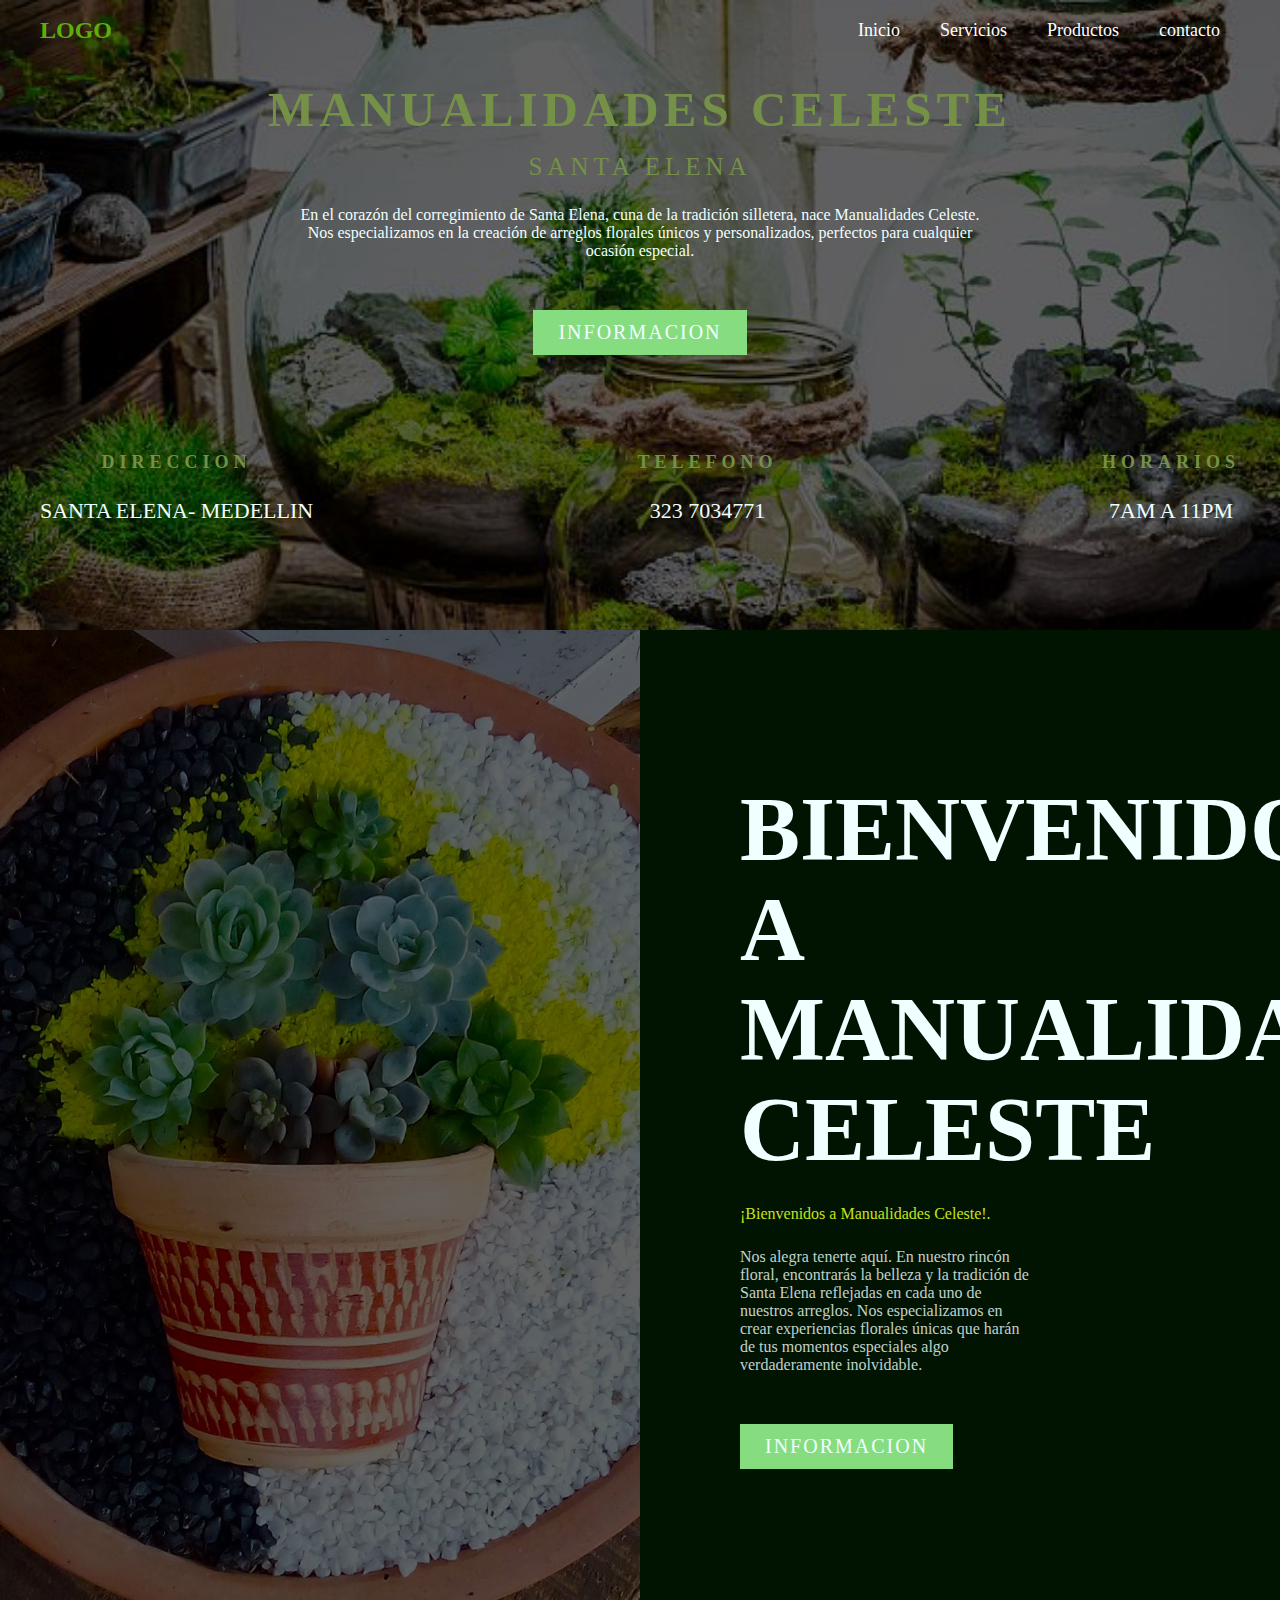
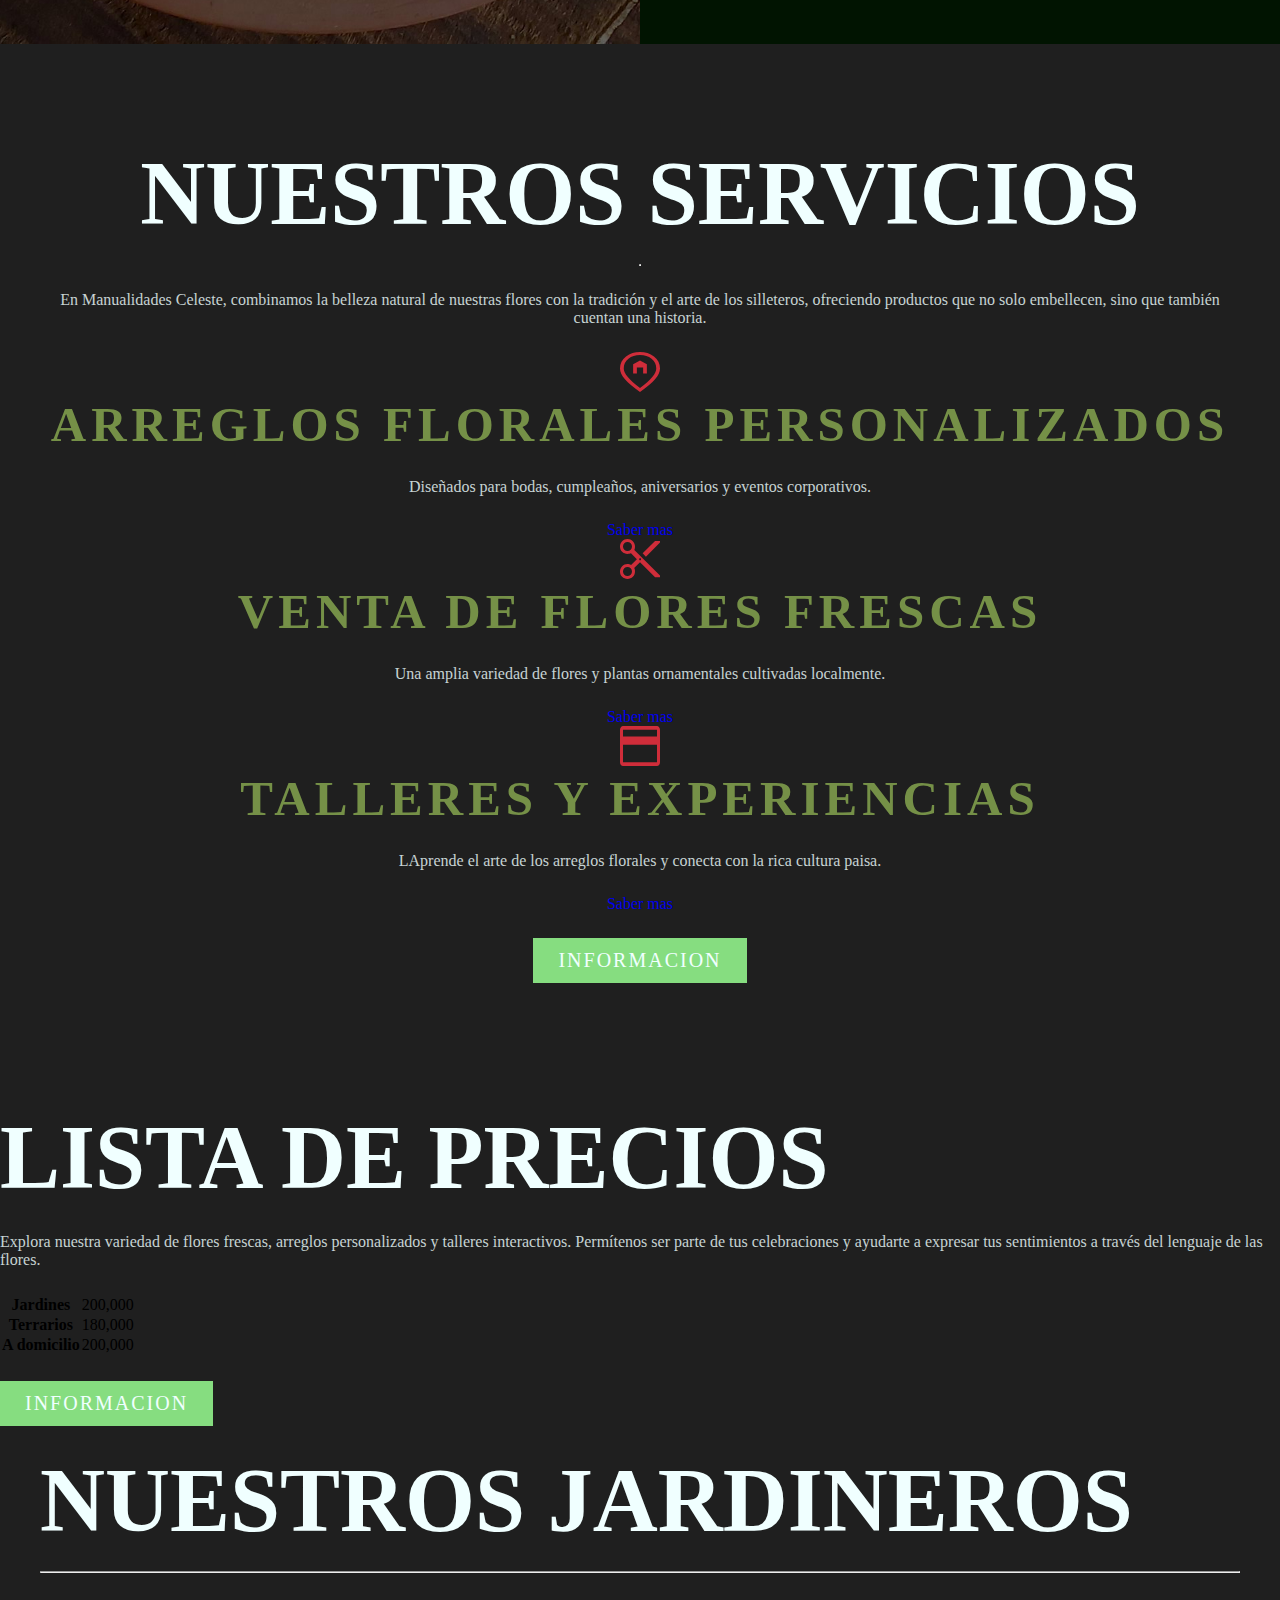
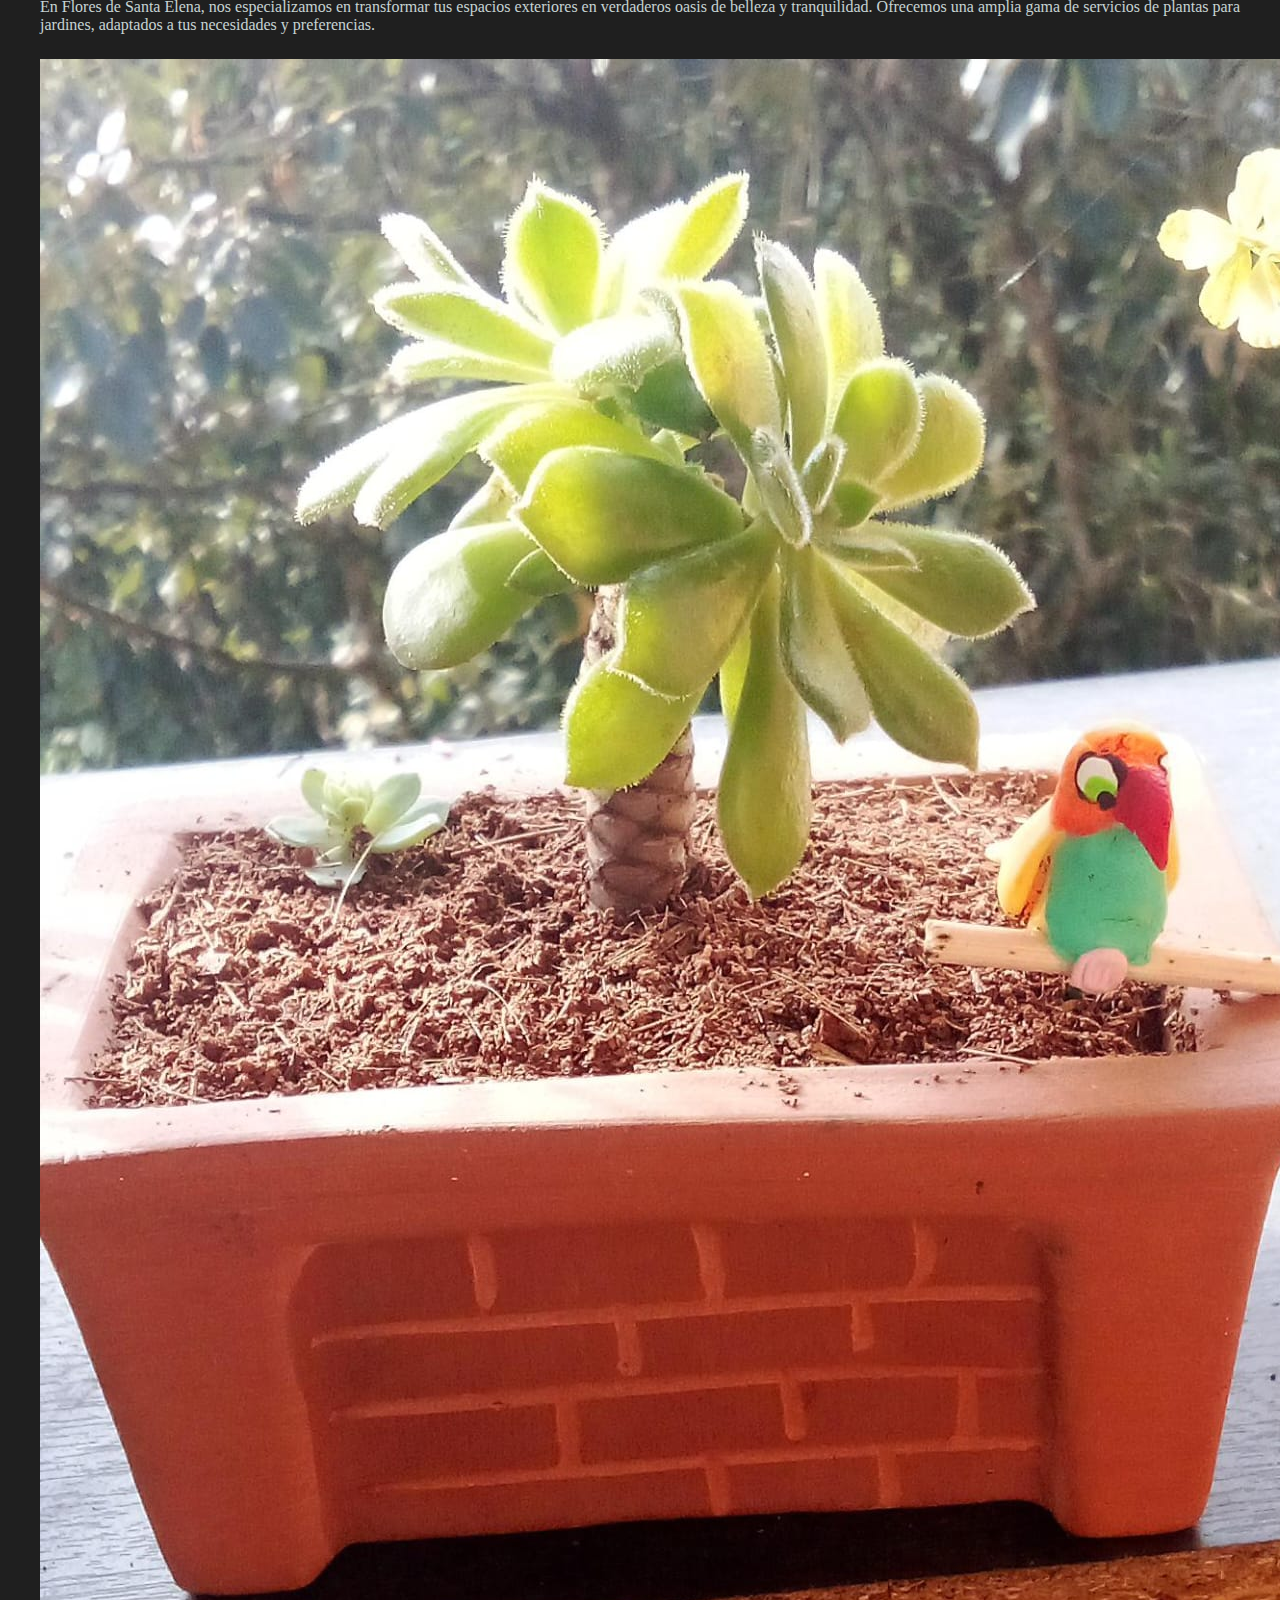
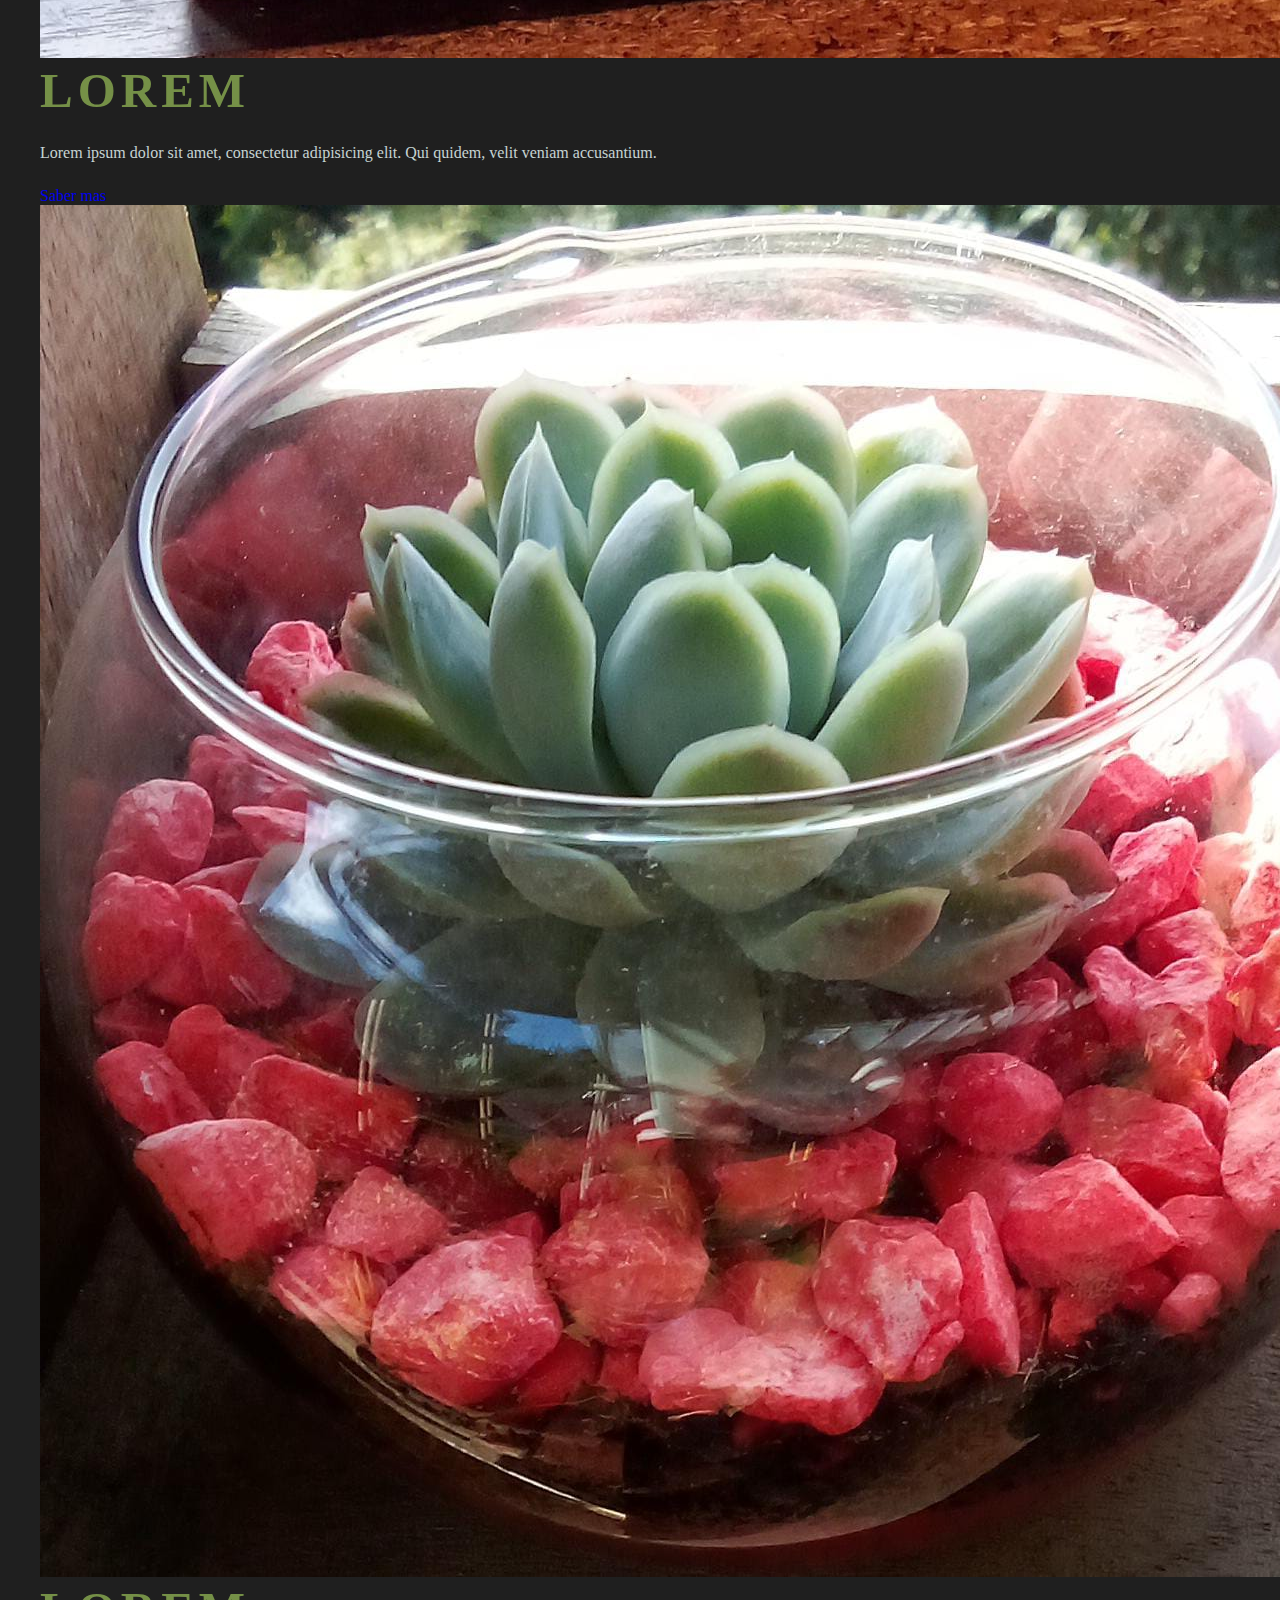
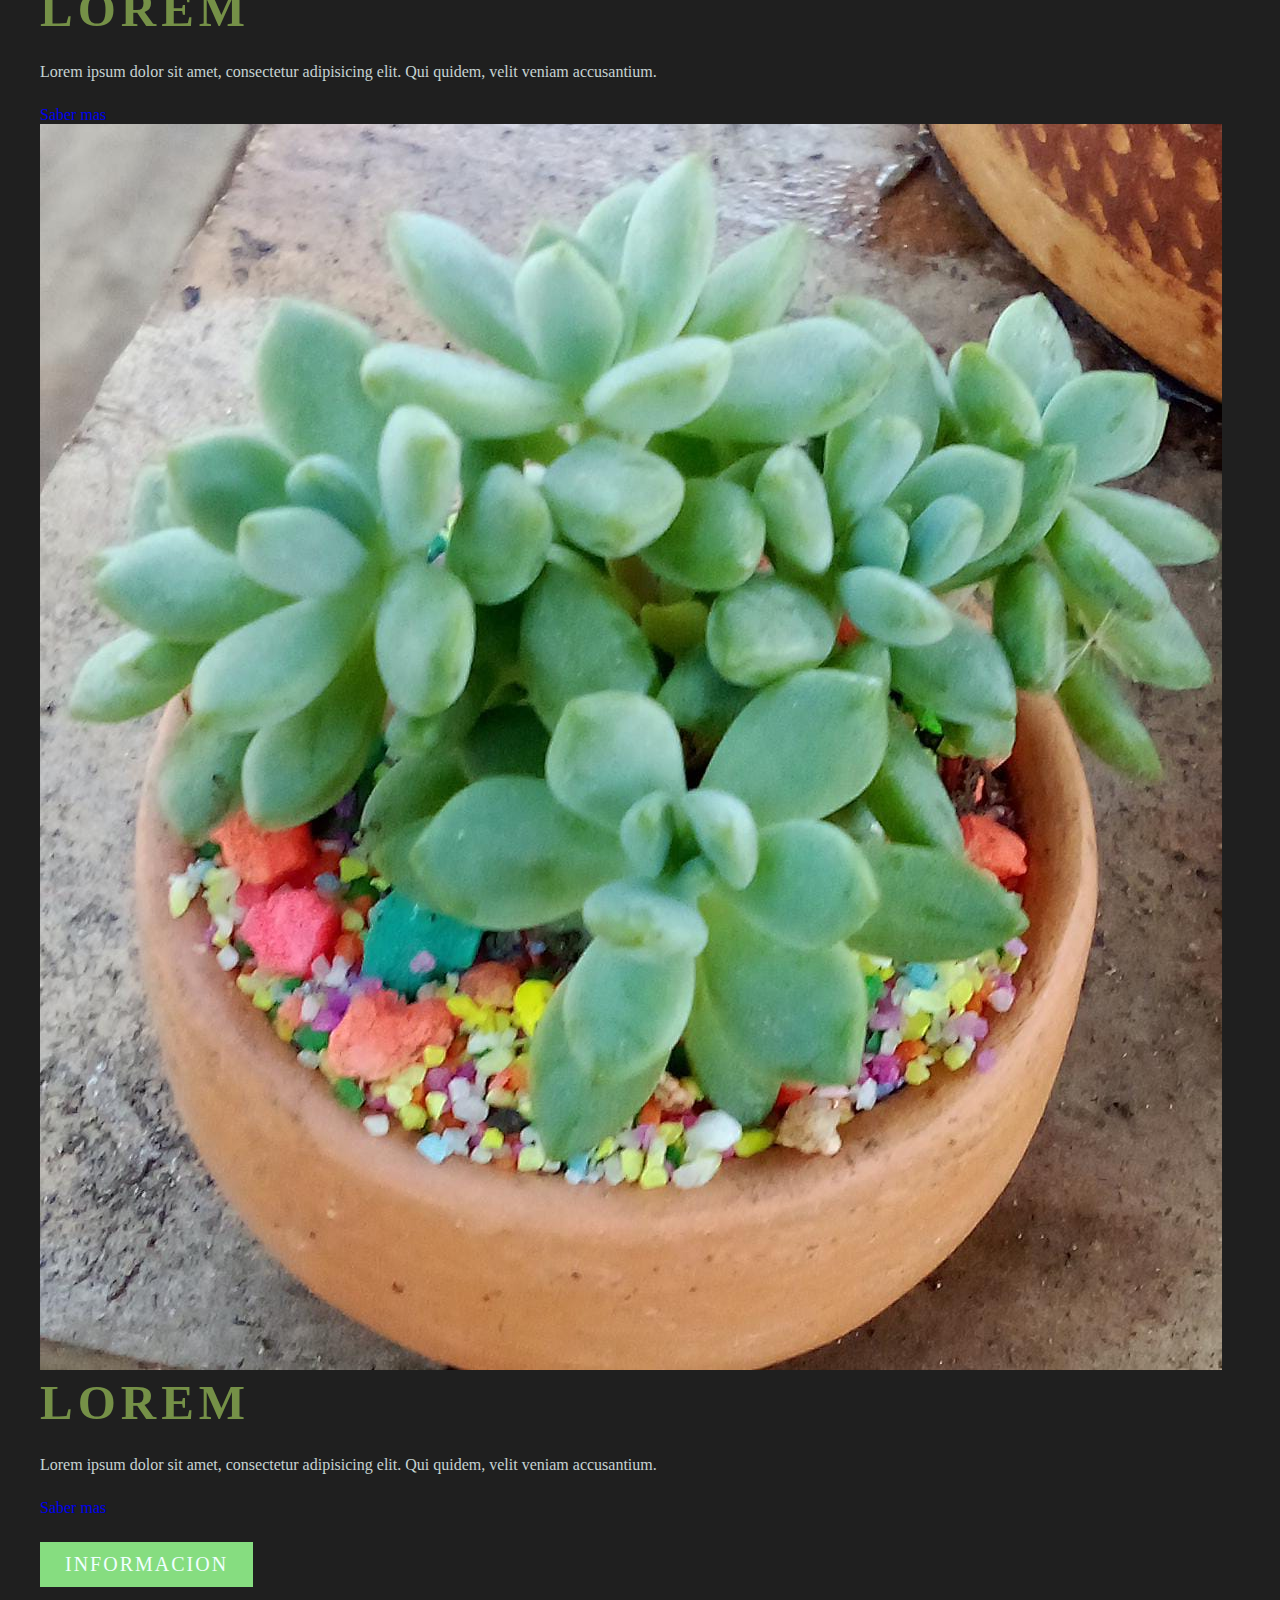
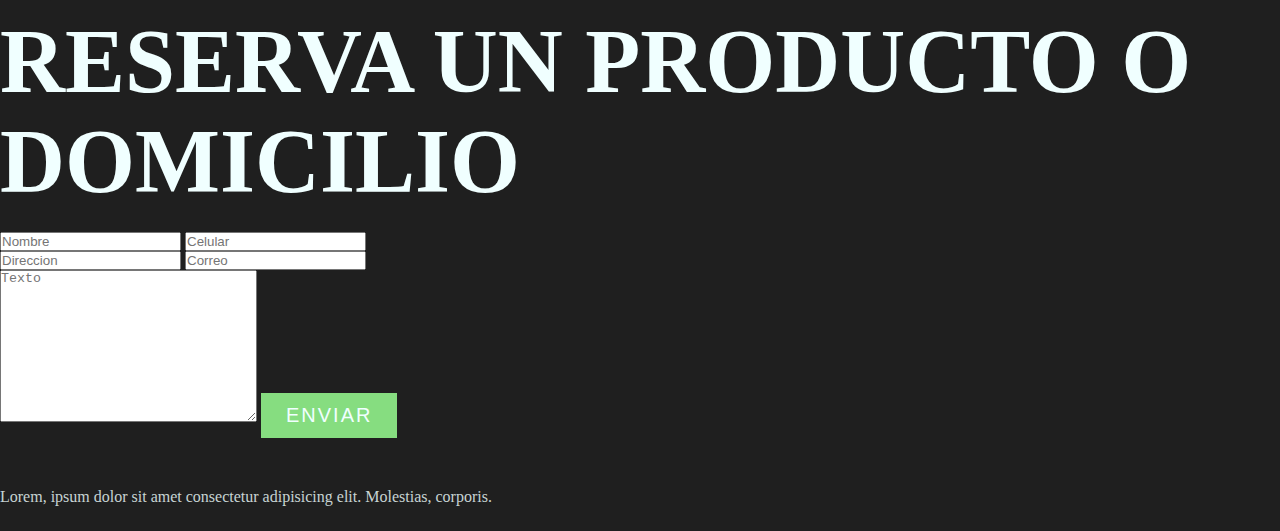
==== index.html @ 234fce6d "first commit" ====
<!DOCTYPE html>
<html lang="es">
<head>
    <meta charset="UTF-8">
    <meta name="viewport" content="width=device-width, initial-scale=1.0">
    <title>Manualidades Celeste</title>
    <link rel="stylesheet" href="style.scc">
</head>

<link rel="preconnect" href="https://fonts.googleapis.com">
<link rel="preconnect" href="https://fonts.gstatic.com" crossorigin>
<link href="https://fonts.googleapis.com/css2?family=Poppins:ital,wght@0,100;0,200;0,300;0,400;0,500;0,600;0,700;0,800;0,900;1,100;1,200;1,300;1,400;1,500;1,600;1,700;1,800;1,900&display=swap" rel="stylesheet">

<body>
    
    <header class="header">
      <div class="menu container">
        <a href="#" class="logo">Logo</a>
        <input type="checkbox" id="menu">
        <label for="menu">
            <img src="./images/menu.png" class="menu-icono" alt="">
        </label>
        <nav class="navbar">
          <ul>
            <li><a href="#"> Inicio</a></li>
            <li><a href="#"> Servicios</a></li>
            <li><a href="#"> Productos</a></li>
            <li><a href="#"> contacto</a></li>
          </ul>
        </nav>
      </div>
      <div class="header-content container">
        <div class="header-txt">
            <h1>Manualidades Celeste</h1>
            <span>Santa Elena</span>
            <p>
                En el corazón del corregimiento de Santa Elena, cuna de la tradición silletera, nace Manualidades Celeste. Nos especializamos en la creación de arreglos florales únicos y personalizados, perfectos para cualquier ocasión especial.
            </p>
            <a href="#" class="btn-1">Informacion</a>
        </div> 
        <div class="header-dir">
         <div class="dir">
         <h3>Direccion</h3>
         <p>Santa Elena- Medellin</p>
         </div>
         <div class="dir">
            <h3>Telefono</h3>
            <p>323 7034771</p>   
            </div>
            <div class="dir">
                <h3>Horarios</h3>
                <p>7am a 11pm</p>
                       </div>
        </div>
      </div>
    </header>



    <section class="Welcome">
     <div class="Welcome-1"></div>
     <div class="Welcome-2">
   <h2>Bienvenidos a Manualidades Celeste</h2>
       <p class="b1">
        ¡Bienvenidos a Manualidades Celeste!.
       </p>
       <p>
        Nos alegra tenerte aquí. En nuestro rincón floral, encontrarás la belleza y la tradición de Santa Elena reflejadas en cada uno de nuestros arreglos. Nos especializamos en crear experiencias florales únicas que harán de tus momentos especiales algo verdaderamente inolvidable.
       </p>
       <a href="#" class="btn-1">Informacion</a>
     </div>
    </section>


    <main class="services container">
        <div class="services-txt">
          <h2>Nuestros servicios</h2>
          <hr>
          <p>
            En Manualidades Celeste, combinamos la belleza natural de nuestras flores con la tradición y el arte de los silleteros, ofreciendo productos que no solo embellecen, sino que también cuentan una historia.

          </p>
        </div>
        <div class="services-group">
            <div class="services-1">
                <img src="./images/i1.svg" alt="">
                <h3>Arreglos Florales Personalizados</h3>
                <p>
                    Diseñados para bodas, cumpleaños, aniversarios y eventos corporativos.
                </p>
                <a href="#">Saber mas</a>
            </div>

            <div class="services-1">
                <img src="./images/i2.svg" alt="">
                <h3>Venta de Flores Frescas</h3>
                <p>
                    Una amplia variedad de flores y plantas ornamentales cultivadas localmente.
                </p>
                <a href="#">Saber mas</a>
            </div>

            <div class="services-1">
                <img src="./images/i3.svg" alt="">
                <h3>Talleres y Experiencias</h3>
                <p>
                    LAprende el arte de los arreglos florales y conecta con la rica cultura paisa.
                </p>
                <a href="#">Saber mas</a>
            </div>
        </div>
        <a href="#" class="btn-1">Informacion</a>
    </main>



    <section class="Prices">
        <div class="Prices-1">
         <h2>Lista de Precios</h2>
         <p>
            Explora nuestra variedad de flores frescas, arreglos personalizados y talleres interactivos. Permítenos ser parte de tus celebraciones y ayudarte a expresar tus sentimientos a través del lenguaje de las flores.
         </p>
         <table>
            <tbody>
                <tr>
                    <th>Jardines</th>
                    <td>200,000</td>
                </tr>
                <tr>
                    <th>Terrarios</th>
                    <td>180,000</td>
                </tr>
                <tr>
                    <th>A domicilio</th>
                    <td>200,000</td>
                </tr>
            </tbody>
         </table>
         <a href="#" class="btn-1">Informacion</a>
        </div>
        <div class="Prices-2"></div> 
    </section>




    <section class="Personal container">
        <div class="Personal-txt">
        <h2>Nuestros Jardineros</h2>
        <hr>
        <p>
            En Flores de Santa Elena, nos especializamos en transformar tus espacios exteriores en verdaderos oasis de belleza y tranquilidad. Ofrecemos una amplia gama de servicios de plantas para jardines, adaptados a tus necesidades y preferencias.
        </p>
        </div>

        <div class="Personal-group">
         <div class="Personal-1">
          <img src="./images/b1.jpeg" alt="">
          <h3>Lorem</h3>
          <p>Lorem ipsum dolor sit amet, consectetur adipisicing elit. Qui quidem, velit veniam accusantium.</p>
          <a href="#">Saber mas</a>
         </div>
         <div class="Personal-1">
            <img src="./images/b2.jpeg" alt="">
            <h3>Lorem</h3>
            <p>Lorem ipsum dolor sit amet, consectetur adipisicing elit. Qui quidem, velit veniam accusantium.</p>
            <a href="#">Saber mas</a>
           </div>
           <div class="Personal-1">
            <img src="./images/b3.jpeg" alt="">
            <h3>Lorem</h3>
            <p>Lorem ipsum dolor sit amet, consectetur adipisicing elit. Qui quidem, velit veniam accusantium.</p>
            <a href="#">Saber mas</a>
           </div>
        </div>
        <a href="#" class="btn-1">Informacion</a>
    </section>



    <footer>
        <div class="footer-bg">
            <h2>Reserva un producto o domicilio</h2>
            <form>
                <div class="campo-1">
                <input class="campo" type="text" placeholder="Nombre">
                <input class="campo" type="number" placeholder="Celular">
                </div>
                <div class="campo-1">
                    <input class="campo" type="text" placeholder="Direccion">
                    <input class="campo" type="email" placeholder="Correo">
                    </div>
                    <textarea class="campo" id="" cols="30" rows="10" placeholder="Texto"></textarea>
                    <input type="submit" value="Enviar" class="btn-1">
            </form>
        </div>
        <div class="footer-txt">
            <p>
                Lorem, ipsum dolor sit amet consectetur adipisicing elit. Molestias, corporis.
            </p>
        </div>
    </footer>
<style>
    @import url('https://fonts.googleapis.com/css2?family=Poppins:ital,wght@0,100;0,200;0,300;0,400;0,500;0,600;0,700;0,800;0,900;1,100;1,200;1,300;1,400;1,500;1,600;1,700;1,800;1,900&display=swap');
  
/* Esto reinicia los estilos defectos de HTML*/
*{
    margin: 0;
    padding: 0;
    box-sizing: border-box;
    text-decoration: none;
    list-style: none;
}

body {
    background-color: #1f1f1f;
}

.container {
    max-width: 1200px;
    margin: 0 auto;
}

.header {
    background-image: url(images/big.jpeg);
    background-position: center top;
    background-repeat: no-repeat;
    background-size: cover;
    min-height: 70vh;
    display: flex;
    align-items: center;
}

.menu {
    position: absolute;
    top: 0;
    left: 0;
    right: 0;
    display: flex;
    align-items: center;
    justify-content: space-between;
    z-index: 1000;
}

.logo {
    font-size: 24px;
    color: rgb(93, 174, 13);
    font-weight: 800;
    text-transform: uppercase;
}

.menu .navbar ul li {
    position: relative;
    float: left;
}

.menu .navbar ul li a {
    font-size: 18px;
    padding: 20px;
    color: rgb(255, 255, 255);
    display: block;
}

.menu .navbar ul li a:hover {
    color: rgb(36, 233, 95);
}

#menu {
    display: none;
}

.menu-icono {
    width: 25px;
}

.menu label {
    cursor: pointer;
    display: none;
}

.header-txt{
    text-align: center;
    margin-bottom: 72px;
}

.header-txt h1, span, h3 {
    font-size: 49px;
    letter-spacing: 5px;
    text-transform: uppercase;
    color: rgb(117, 144, 71);
    margin-bottom: 15px;
}

.header-txt span {
    font-size: 25px;
}

.header-txt p {
    color: azure;
    padding: 0 250px;
    margin: 25px 0;
}

.btn-1 {
    display: inline-block;
    padding: 11px 25px;
    background-color: rgb(134, 221, 128);
    color: azure;
    text-transform: uppercase;
    letter-spacing: 2px;
    font-size: 20px;
    margin: 25px 0;
    border: 0;
}

.btn-1:hover {
    background-color: rgb(89, 148, 85);
}

.header-dir {
    display: flex;
    justify-content: space-between;
    text-align: center;
    margin-top: 20px;
}

.dir h3 {
    font-size: 18px;
}

.dir p {
    font-size: 22px;
    color: azure;
    text-transform: uppercase;
}

.Welcome {
    display: flex;
}

.Welcome-1 {
    background-image: url(images/a1.jpeg);
    background-position: center center;
    background-repeat: no-repeat;
    background-size: cover;
    width: 50%;
}

.Welcome-2 {
    width: 50%;
    padding: 150px 250px 150px 100px;
    background-color: #011401;
}

h2 {
    font-size: 90px;
    line-height: 100px;
    color: azure;
    text-transform: uppercase;
    margin-bottom: 20px;
}

p {
    font-size: 16px;
    color: rgba(240, 255, 255, 0.81);
    margin: 25px 0;
}

.b1 {
    color: rgb(197, 228, 24);
}

.services {
    padding: 100px 0;
    text-align: center;
}

.services-txt {
    display: flex;
    flex-direction: column;
    align-items: center;
}

</style>
</body>
</html>
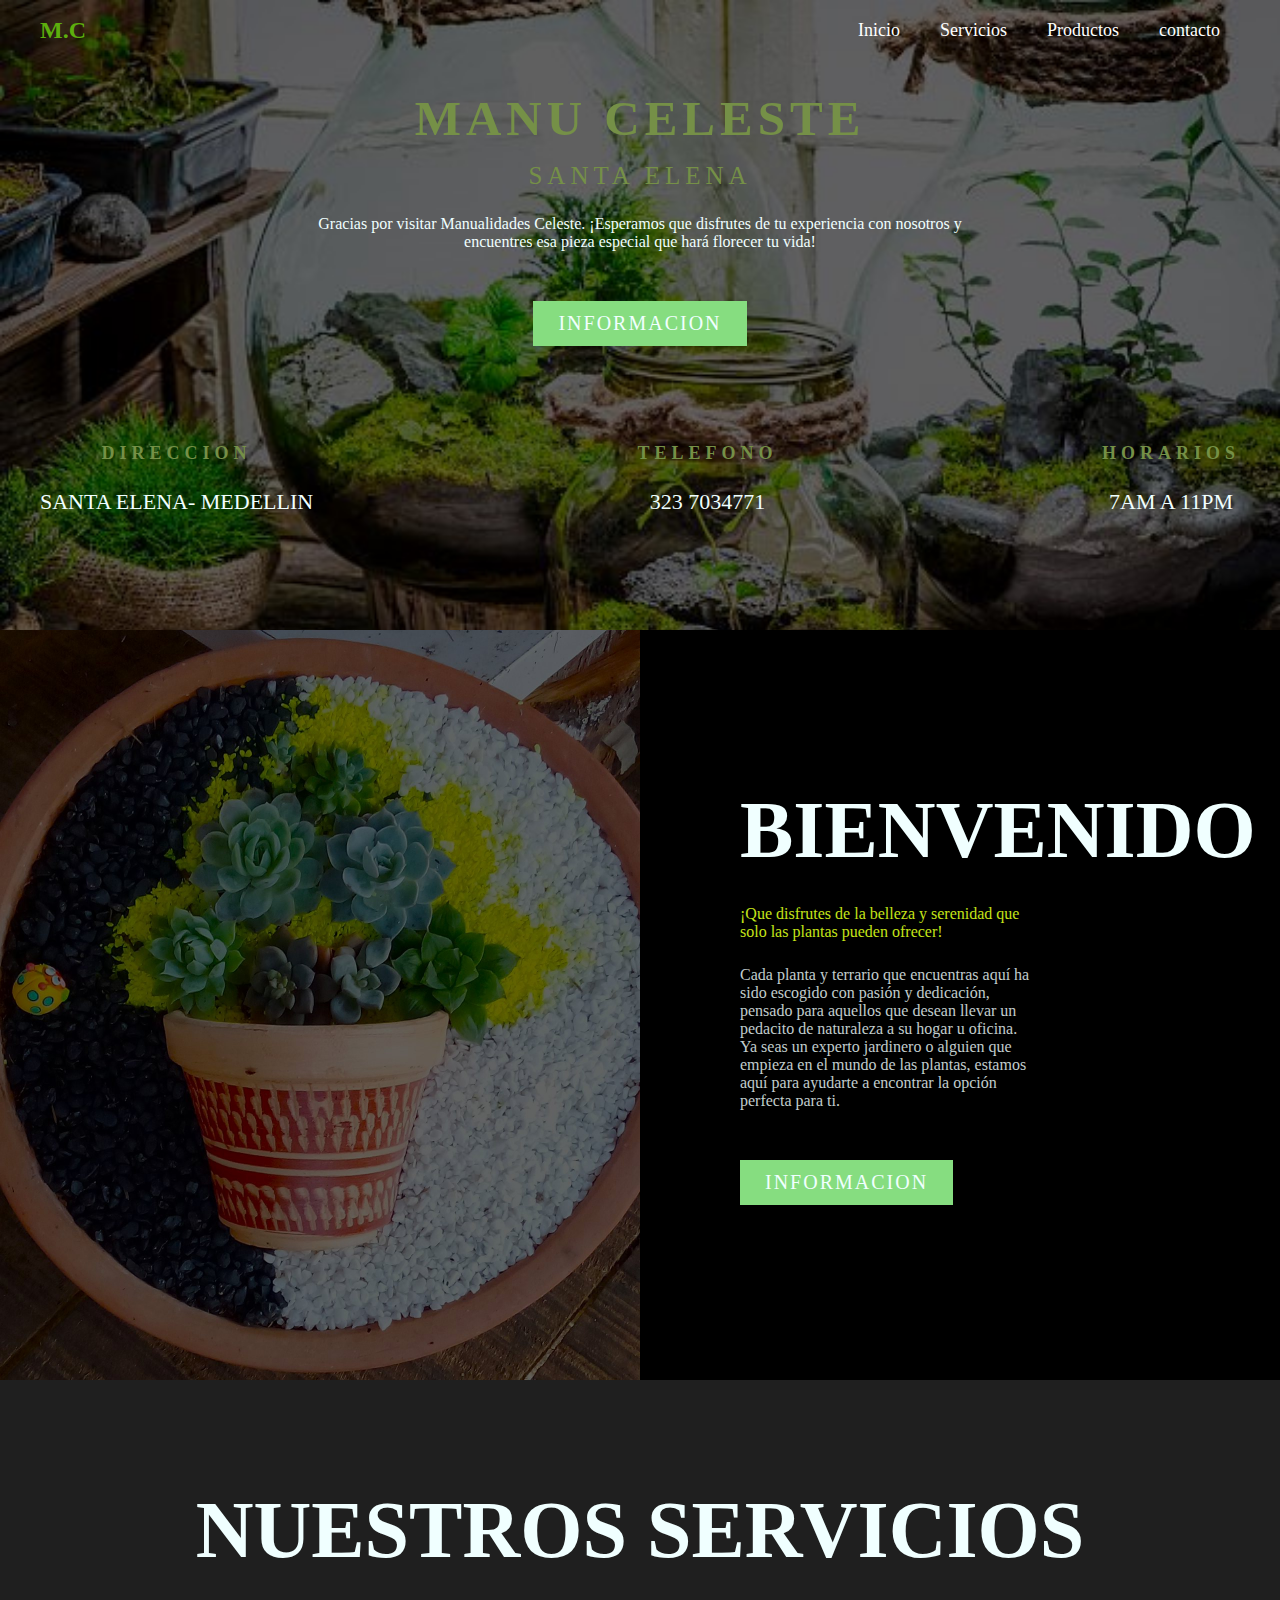
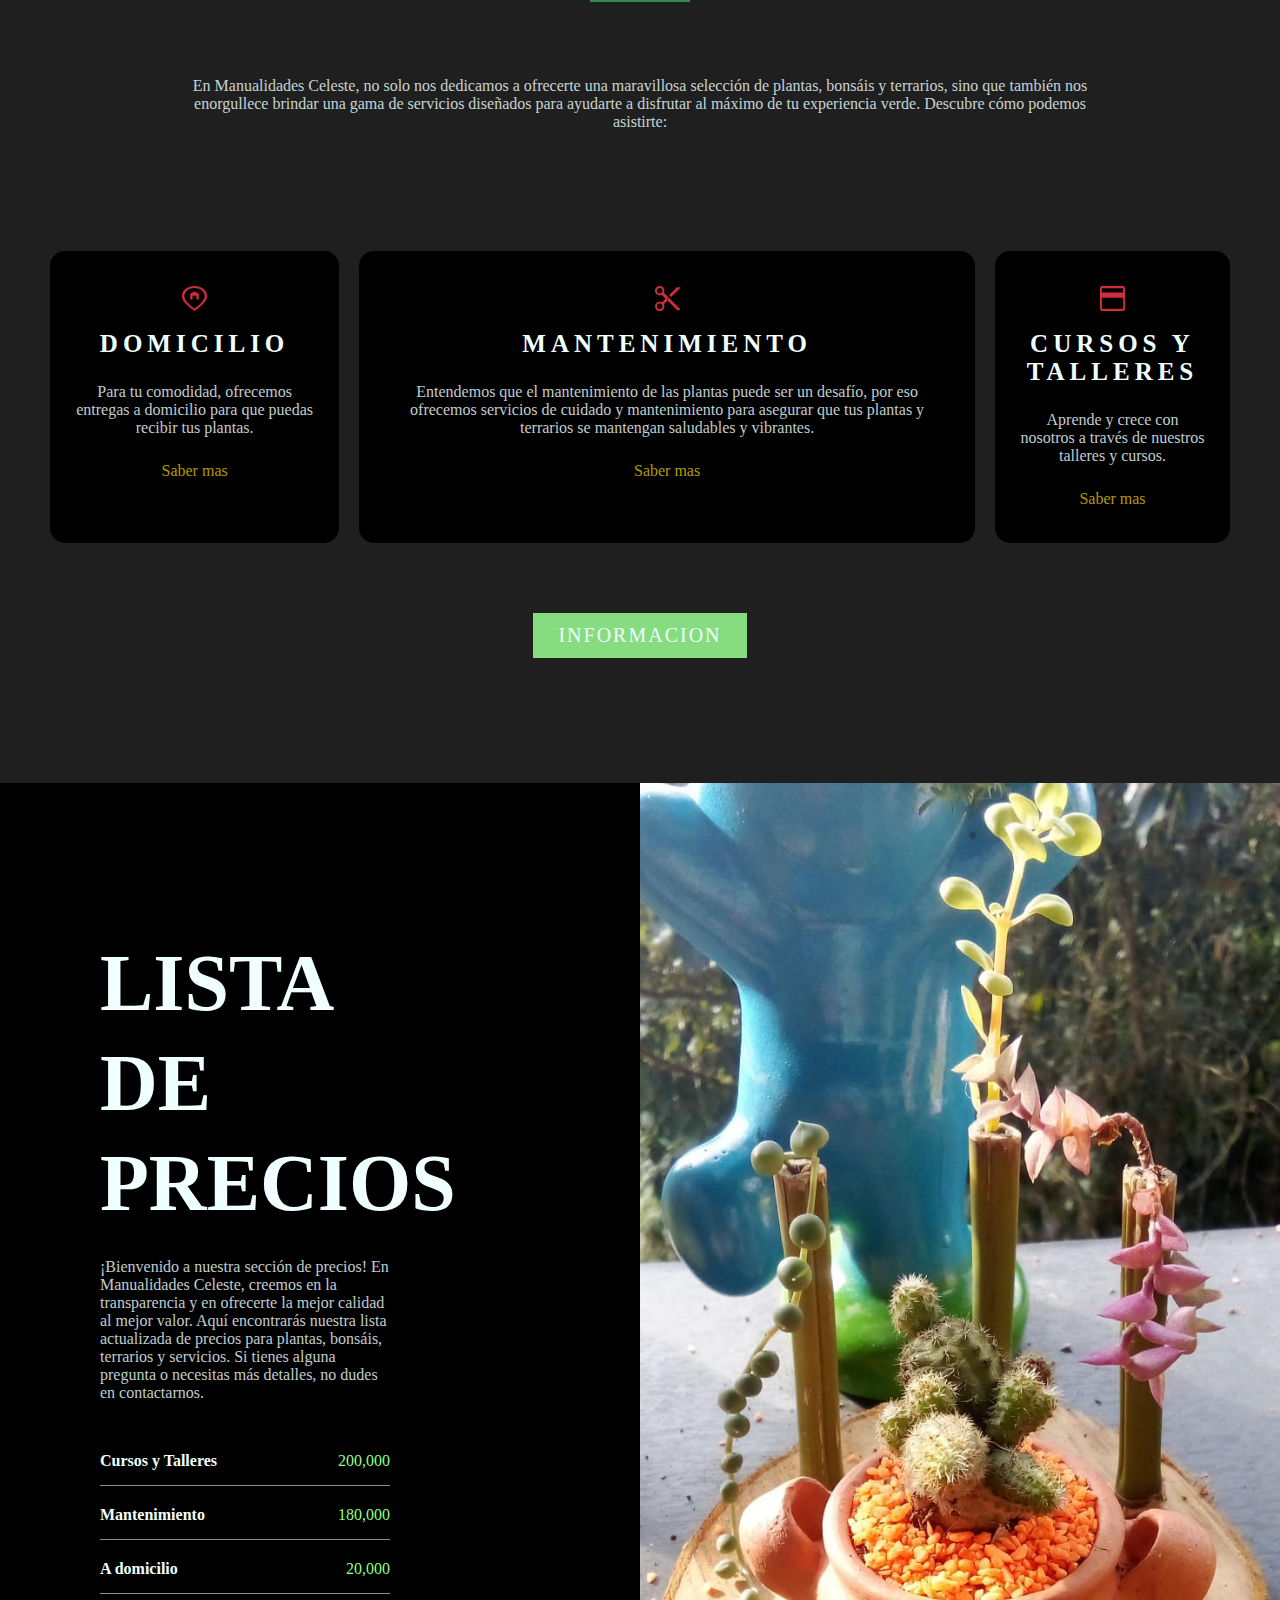
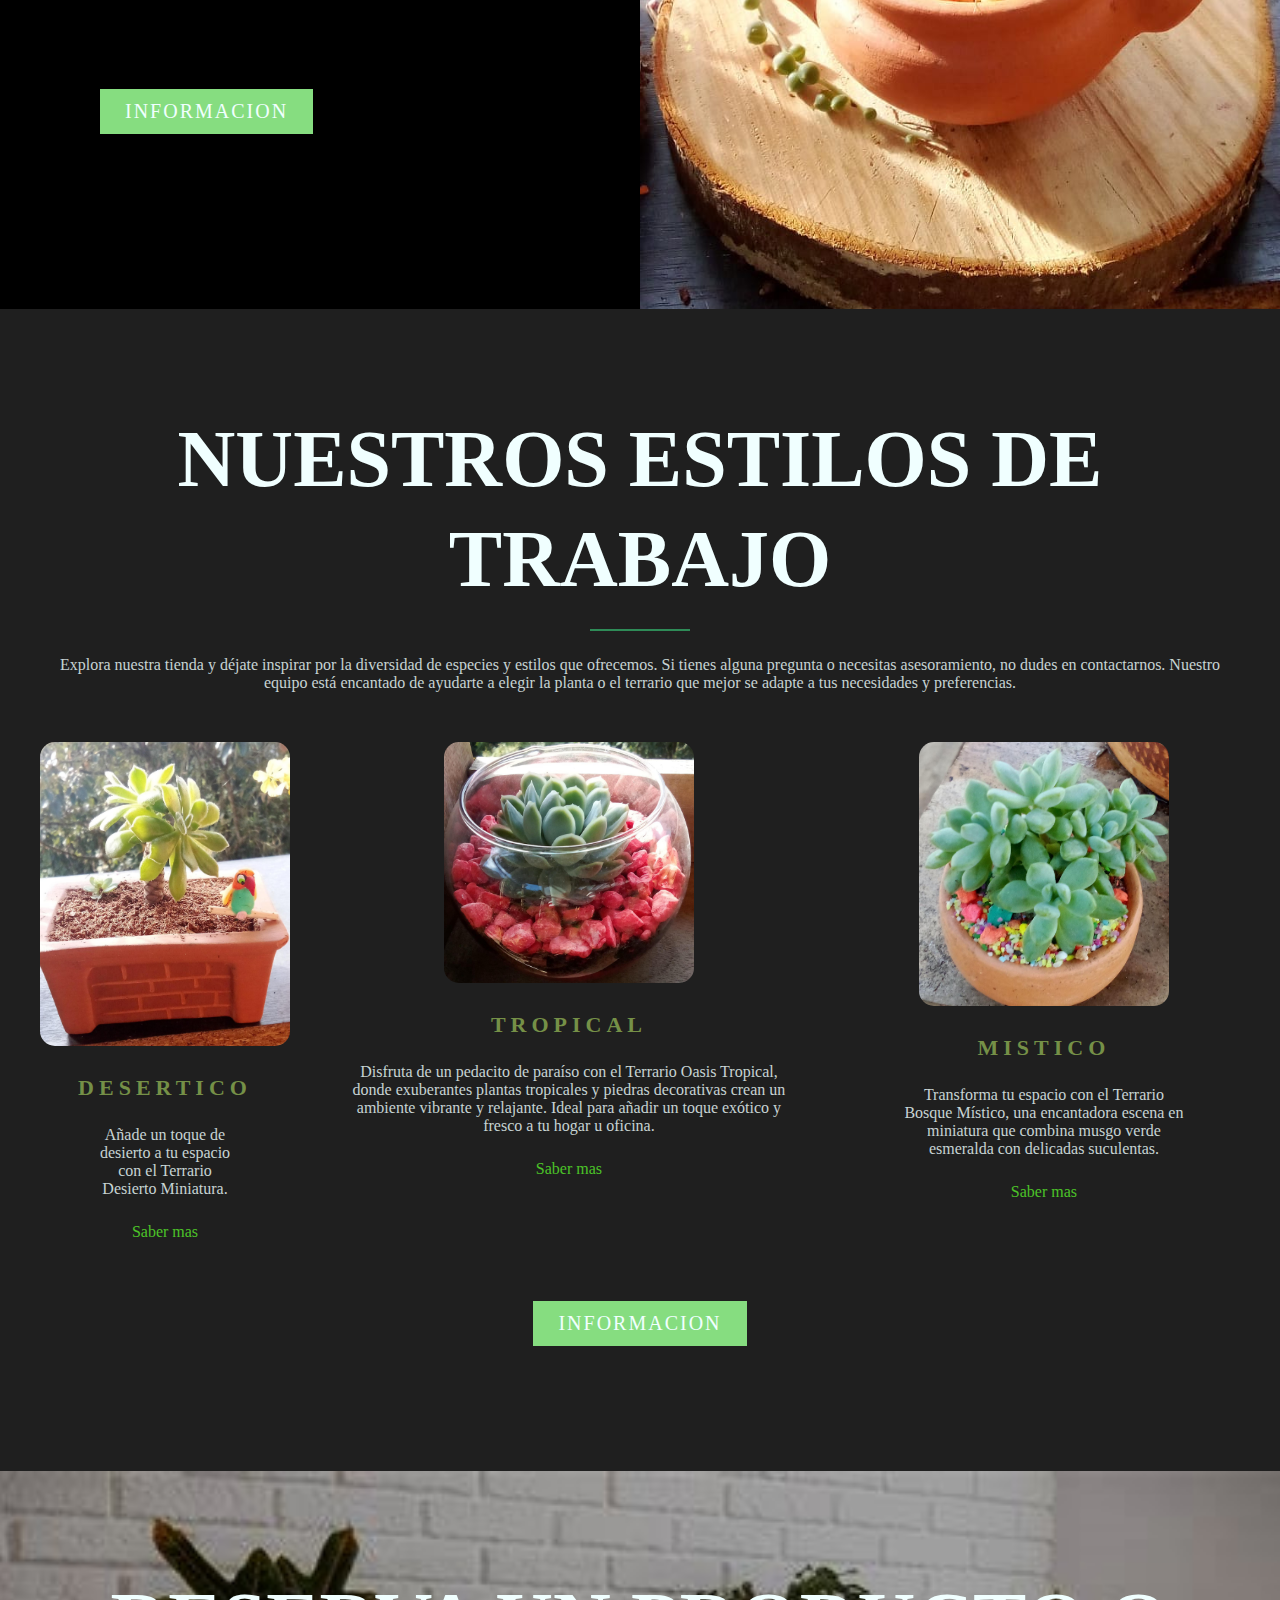
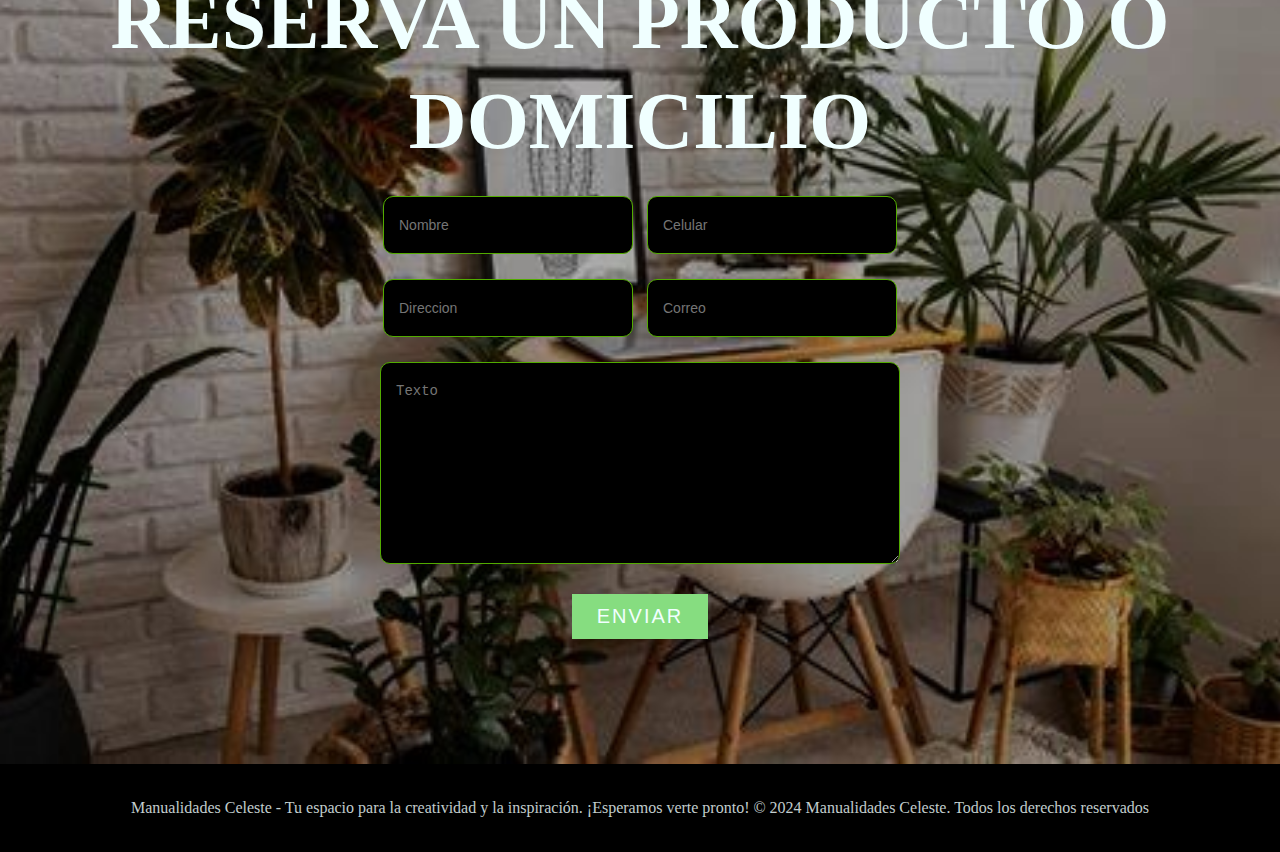
==== commit fafe7930: "Ya termine el CSS y que ciro este conforme" ====
--- a/index.html
+++ b/index.html
@@ -15,7 +15,7 @@
     
     <header class="header">
       <div class="menu container">
-        <a href="#" class="logo">Logo</a>
+        <a href="#" class="logo">M.C</a>
         <input type="checkbox" id="menu">
         <label for="menu">
             <img src="./images/menu.png" class="menu-icono" alt="">
@@ -31,10 +31,10 @@
       </div>
       <div class="header-content container">
         <div class="header-txt">
-            <h1>Manualidades Celeste</h1>
+            <h1>Manu Celeste</h1>
             <span>Santa Elena</span>
             <p>
-                En el corazón del corregimiento de Santa Elena, cuna de la tradición silletera, nace Manualidades Celeste. Nos especializamos en la creación de arreglos florales únicos y personalizados, perfectos para cualquier ocasión especial.
+                Gracias por visitar Manualidades Celeste. ¡Esperamos que disfrutes de tu experiencia con nosotros y encuentres esa pieza especial que hará florecer tu vida!
             </p>
             <a href="#" class="btn-1">Informacion</a>
         </div> 
@@ -60,13 +60,11 @@
     <section class="Welcome">
      <div class="Welcome-1"></div>
      <div class="Welcome-2">
-   <h2>Bienvenidos a Manualidades Celeste</h2>
+   <h2>Bienvenido</h2>
        <p class="b1">
-        ¡Bienvenidos a Manualidades Celeste!.
-       </p>
+        ¡Que disfrutes de la belleza y serenidad que solo las plantas pueden ofrecer!</p>
        <p>
-        Nos alegra tenerte aquí. En nuestro rincón floral, encontrarás la belleza y la tradición de Santa Elena reflejadas en cada uno de nuestros arreglos. Nos especializamos en crear experiencias florales únicas que harán de tus momentos especiales algo verdaderamente inolvidable.
-       </p>
+        Cada planta y terrario que encuentras aquí ha sido escogido con pasión y dedicación, pensado para aquellos que desean llevar un pedacito de naturaleza a su hogar u oficina. Ya seas un experto jardinero o alguien que empieza en el mundo de las plantas, estamos aquí para ayudarte a encontrar la opción perfecta para ti.</p>
        <a href="#" class="btn-1">Informacion</a>
      </div>
     </section>
@@ -77,35 +75,30 @@
           <h2>Nuestros servicios</h2>
           <hr>
           <p>
-            En Manualidades Celeste, combinamos la belleza natural de nuestras flores con la tradición y el arte de los silleteros, ofreciendo productos que no solo embellecen, sino que también cuentan una historia.
-
-          </p>
+            En Manualidades Celeste, no solo nos dedicamos a ofrecerte una maravillosa selección de plantas, bonsáis y terrarios, sino que también nos enorgullece brindar una gama de servicios diseñados para ayudarte a disfrutar al máximo de tu experiencia verde. Descubre cómo podemos asistirte:          </p>
         </div>
         <div class="services-group">
             <div class="services-1">
                 <img src="./images/i1.svg" alt="">
-                <h3>Arreglos Florales Personalizados</h3>
+                <h3>Domicilio</h3>
                 <p>
-                    Diseñados para bodas, cumpleaños, aniversarios y eventos corporativos.
-                </p>
+                    Para tu comodidad, ofrecemos entregas a domicilio para que puedas recibir tus plantas.</p>
                 <a href="#">Saber mas</a>
             </div>
 
             <div class="services-1">
                 <img src="./images/i2.svg" alt="">
-                <h3>Venta de Flores Frescas</h3>
+                <h3>Mantenimiento</h3>
                 <p>
-                    Una amplia variedad de flores y plantas ornamentales cultivadas localmente.
-                </p>
+                    Entendemos que el mantenimiento de las plantas puede ser un desafío, por eso ofrecemos servicios de cuidado y mantenimiento para asegurar que tus plantas y terrarios se mantengan saludables y vibrantes.                </p>
                 <a href="#">Saber mas</a>
             </div>
 
             <div class="services-1">
                 <img src="./images/i3.svg" alt="">
-                <h3>Talleres y Experiencias</h3>
+                <h3>Cursos y Talleres</h3>
                 <p>
-                    LAprende el arte de los arreglos florales y conecta con la rica cultura paisa.
-                </p>
+                    Aprende y crece con nosotros a través de nuestros talleres y cursos.</p>
                 <a href="#">Saber mas</a>
             </div>
         </div>
@@ -118,21 +111,20 @@
         <div class="Prices-1">
          <h2>Lista de Precios</h2>
          <p>
-            Explora nuestra variedad de flores frescas, arreglos personalizados y talleres interactivos. Permítenos ser parte de tus celebraciones y ayudarte a expresar tus sentimientos a través del lenguaje de las flores.
-         </p>
+            ¡Bienvenido a nuestra sección de precios! En Manualidades Celeste, creemos en la transparencia y en ofrecerte la mejor calidad al mejor valor. Aquí encontrarás nuestra lista actualizada de precios para plantas, bonsáis, terrarios y servicios. Si tienes alguna pregunta o necesitas más detalles, no dudes en contactarnos.</p>
          <table>
             <tbody>
                 <tr>
-                    <th>Jardines</th>
+                    <th>Cursos y Talleres</th>
                     <td>200,000</td>
                 </tr>
                 <tr>
-                    <th>Terrarios</th>
+                    <th>Mantenimiento</th>
                     <td>180,000</td>
                 </tr>
                 <tr>
                     <th>A domicilio</th>
-                    <td>200,000</td>
+                    <td>20,000</td>
                 </tr>
             </tbody>
          </table>
@@ -146,30 +138,29 @@
 
     <section class="Personal container">
         <div class="Personal-txt">
-        <h2>Nuestros Jardineros</h2>
+        <h2>Nuestros Estilos de trabajo</h2>
         <hr>
         <p>
-            En Flores de Santa Elena, nos especializamos en transformar tus espacios exteriores en verdaderos oasis de belleza y tranquilidad. Ofrecemos una amplia gama de servicios de plantas para jardines, adaptados a tus necesidades y preferencias.
-        </p>
+            Explora nuestra tienda y déjate inspirar por la diversidad de especies y estilos que ofrecemos. Si tienes alguna pregunta o necesitas asesoramiento, no dudes en contactarnos. Nuestro equipo está encantado de ayudarte a elegir la planta o el terrario que mejor se adapte a tus necesidades y preferencias.</p>
         </div>
 
         <div class="Personal-group">
          <div class="Personal-1">
           <img src="./images/b1.jpeg" alt="">
-          <h3>Lorem</h3>
-          <p>Lorem ipsum dolor sit amet, consectetur adipisicing elit. Qui quidem, velit veniam accusantium.</p>
+          <h3>Desertico</h3>
+          <p>Añade un toque de desierto a tu espacio con el Terrario Desierto Miniatura.</p>
           <a href="#">Saber mas</a>
          </div>
          <div class="Personal-1">
             <img src="./images/b2.jpeg" alt="">
-            <h3>Lorem</h3>
-            <p>Lorem ipsum dolor sit amet, consectetur adipisicing elit. Qui quidem, velit veniam accusantium.</p>
+            <h3>Tropical</h3>
+            <p>Disfruta de un pedacito de paraíso con el Terrario Oasis Tropical, donde exuberantes plantas tropicales y piedras decorativas crean un ambiente vibrante y relajante. Ideal para añadir un toque exótico y fresco a tu hogar u oficina.</p>
             <a href="#">Saber mas</a>
            </div>
            <div class="Personal-1">
             <img src="./images/b3.jpeg" alt="">
-            <h3>Lorem</h3>
-            <p>Lorem ipsum dolor sit amet, consectetur adipisicing elit. Qui quidem, velit veniam accusantium.</p>
+            <h3>Mistico</h3>
+            <p>Transforma tu espacio con el Terrario Bosque Místico, una encantadora escena en miniatura que combina musgo verde esmeralda con delicadas suculentas.</p>
             <a href="#">Saber mas</a>
            </div>
         </div>
@@ -196,8 +187,9 @@
         </div>
         <div class="footer-txt">
             <p>
-                Lorem, ipsum dolor sit amet consectetur adipisicing elit. Molestias, corporis.
-            </p>
+                Manualidades Celeste - Tu espacio para la creatividad y la inspiración. ¡Esperamos verte pronto!
+
+                © 2024 Manualidades Celeste. Todos los derechos reservados            </p>
         </div>
     </footer>
 <style>
@@ -212,6 +204,7 @@
     list-style: none;
 }
 
+/* Esto es el estilo de fuente (no me dio) */
 body {
     background-color: #1f1f1f;
 }
@@ -349,15 +342,16 @@
 .Welcome-2 {
     width: 50%;
     padding: 150px 250px 150px 100px;
-    background-color: #011401;
+    background-color: #000000;
 }
 
 h2 {
-    font-size: 90px;
+    font-size: 80px;
     line-height: 100px;
     color: azure;
     text-transform: uppercase;
     margin-bottom: 20px;
+    text-align: center center;
 }
 
 p {
@@ -381,6 +375,309 @@
     align-items: center;
 }
 
+hr {
+    border: 1px solid seagreen;
+    width: 100px;
+}
+
+.services-txt p {
+    padding:  50px 150px;
+}
+
+.services-group {
+    display: flex;
+    justify-content: space-between;
+    margin: 45px 0;
+}
+
+.services-1 {
+    background-color: #000000;
+    padding: 35px 25px;
+    margin: 0 10px;
+    border-radius: 15px;
+}
+
+.services-1 img {
+    width: 25px;
+    margin-bottom: 15px;
+}
+
+.services-1 h3 {
+    font-size: 25px;
+    color: azure;
+}
+
+.services-1 a {
+    color: rgba(255, 217, 0, 0.712);
+    font-size: 16px;
+}
+
+.Prices {
+    display: flex;
+}
+
+.Prices-1 {
+    width: 50%;
+    padding: 150px 250px 150px 100px;
+    background-color: #000000;
+}
+
+table {
+    margin: 50px 0;
+    width: 100%;
+    text-align: left;
+    border-collapse: collapse;
+}
+
+tr {
+    display: flex;
+    justify-content: space-between;
+    border-bottom: 1px solid rgba(240, 255, 255, 0.562);
+    margin-bottom: 20px;
+}
+
+th {
+    color: azure;
+    padding-bottom: 15px;
+}
+
+tr {
+    color: rgb(142, 255, 127);
+}
+
+.Prices-2 {
+    background-image: url(images/a2.jpeg);
+    background-position: center center;
+    background-repeat: no-repeat;
+    background-size: cover;
+    width: 50%;
+}
+
+.Personal {
+    padding: 100px 0;
+    text-align: center;
+}
+
+.Personal-txt {
+    display: flex;
+    flex-direction: column;
+    align-items: center;
+    text-align: center;
+    margin-bottom: 25px;
+
+}
+
+.Personal-group {
+    display: flex;
+    justify-content: space-between;
+    margin-bottom: 35px;
+}
+
+.Personal-1 {
+    text-align: center;
+}
+
+.Personal-1 img {
+    width: 250px;
+    border-radius: 15px;
+    margin-bottom: 25px;
+}
+
+.Personal-1 h3 {
+    font-size: 22px;
+}
+
+.Personal-1 p {
+    padding: 0 50px;
+}
+
+.Personal-1 a {
+    color: rgb(76, 195, 40);
+}
+
+.footer-bg {
+    background-image: url(images/big\ -\ 2.jpeg);
+    background-position: center center;
+    background-repeat: no-repeat;
+    background-size: cover;
+    text-align: center;
+    padding: 100px 0;
+}
+
+form {
+    display: flex;
+    flex-direction: column;
+    align-items: center;
+}
+
+.campo-1 {
+    margin-bottom: 15px;
+}
+
+.campo {
+    margin: 5px;
+    padding: 20px 15px;
+    width: 250px;
+    background-color: #000000;
+    border: 1px solid rgb(82, 171, 0);
+    outline: none;
+    border-radius: 10px;
+    color: rgb(255, 255, 255);
+    font-size: 14px;
+}
+
+textarea {
+    width: 520px !important;
+}
+
+.footer-txt {
+    text-align: center;
+    padding: 10px;
+    background-color: #000000;
+}
+
+@media(max-width:991px) {
+    .menu {
+        padding: 20px;
+    }
+
+    .menu label {
+        display: initial;
+    }
+
+    .menu .navbar {
+        position: absolute;
+        top: 100%;
+        left: 0;
+        right: 0;
+        background-color: #1f1f1f;
+        display: none;
+    }
+
+    .menu .navbar ul li {
+        width: 100%;
+    }
+
+    #menu:checked ~ .navbar {
+        display: initial;
+    }
+
+    .header {
+        min-height: 0vh;
+    }
+
+    .header-content {
+        padding: 80px 30px 50px 30px;
+    }
+
+    .header-txt {
+        margin-bottom: 15px;
+    }
+
+    .header-txt h1 {
+        font-size: 90px;
+    }
+
+    .header-txt p {
+        padding: 0;
+        margin: 15px 0;
+    }
+
+    .header-dir {
+        flex-direction: column;
+    }
+
+    .dir p {
+        font-size: 18px;
+    }
+
+    .Welcome {
+        flex-direction: column;
+    }
+
+    .Welcome-1 {
+        display: none;
+    }
+
+    .Welcome-2 {
+        width: 100%;
+        padding: 30px;
+        text-align: center;
+    }
+
+    h2 {
+        font-size: 70px;
+        line-height: 80px;
+    }
+
+    p {
+        margin: 15px 0;
+    }
+
+    .services {
+        padding: 30px;
+    }
+
+    .services-txt p {
+        padding: 0;
+    }
+
+    .services-group {
+        flex-direction: column;
+        margin: 0;
+    }
+
+    .services-1 {
+        margin: 0 0 20px 0;
+    }
+
+    .Prices {
+        flex-direction: column;
+    }
+
+    .Prices-1 {
+        width: 100%;
+        padding: 30px;
+        text-align: center;
+    }
+
+    table {
+        margin: 25px 0 0 0;
+    }
+
+    .Prices-2 {
+        display: none;
+    }
+
+    .Personal {
+        padding:  30px;
+    }
+
+    .Personal-group {
+        flex-direction: column;
+        margin-bottom: 0;
+    }
+
+    .Personal-1 {
+        margin-bottom: 25px;
+    }
+
+    .footer-bg {
+        padding: 30px;
+    }
+
+    textarea {
+        width: 250px !important;
+    }
+
+
+}
+
+
+
+
+
 </style>
+
 </body>
 </html>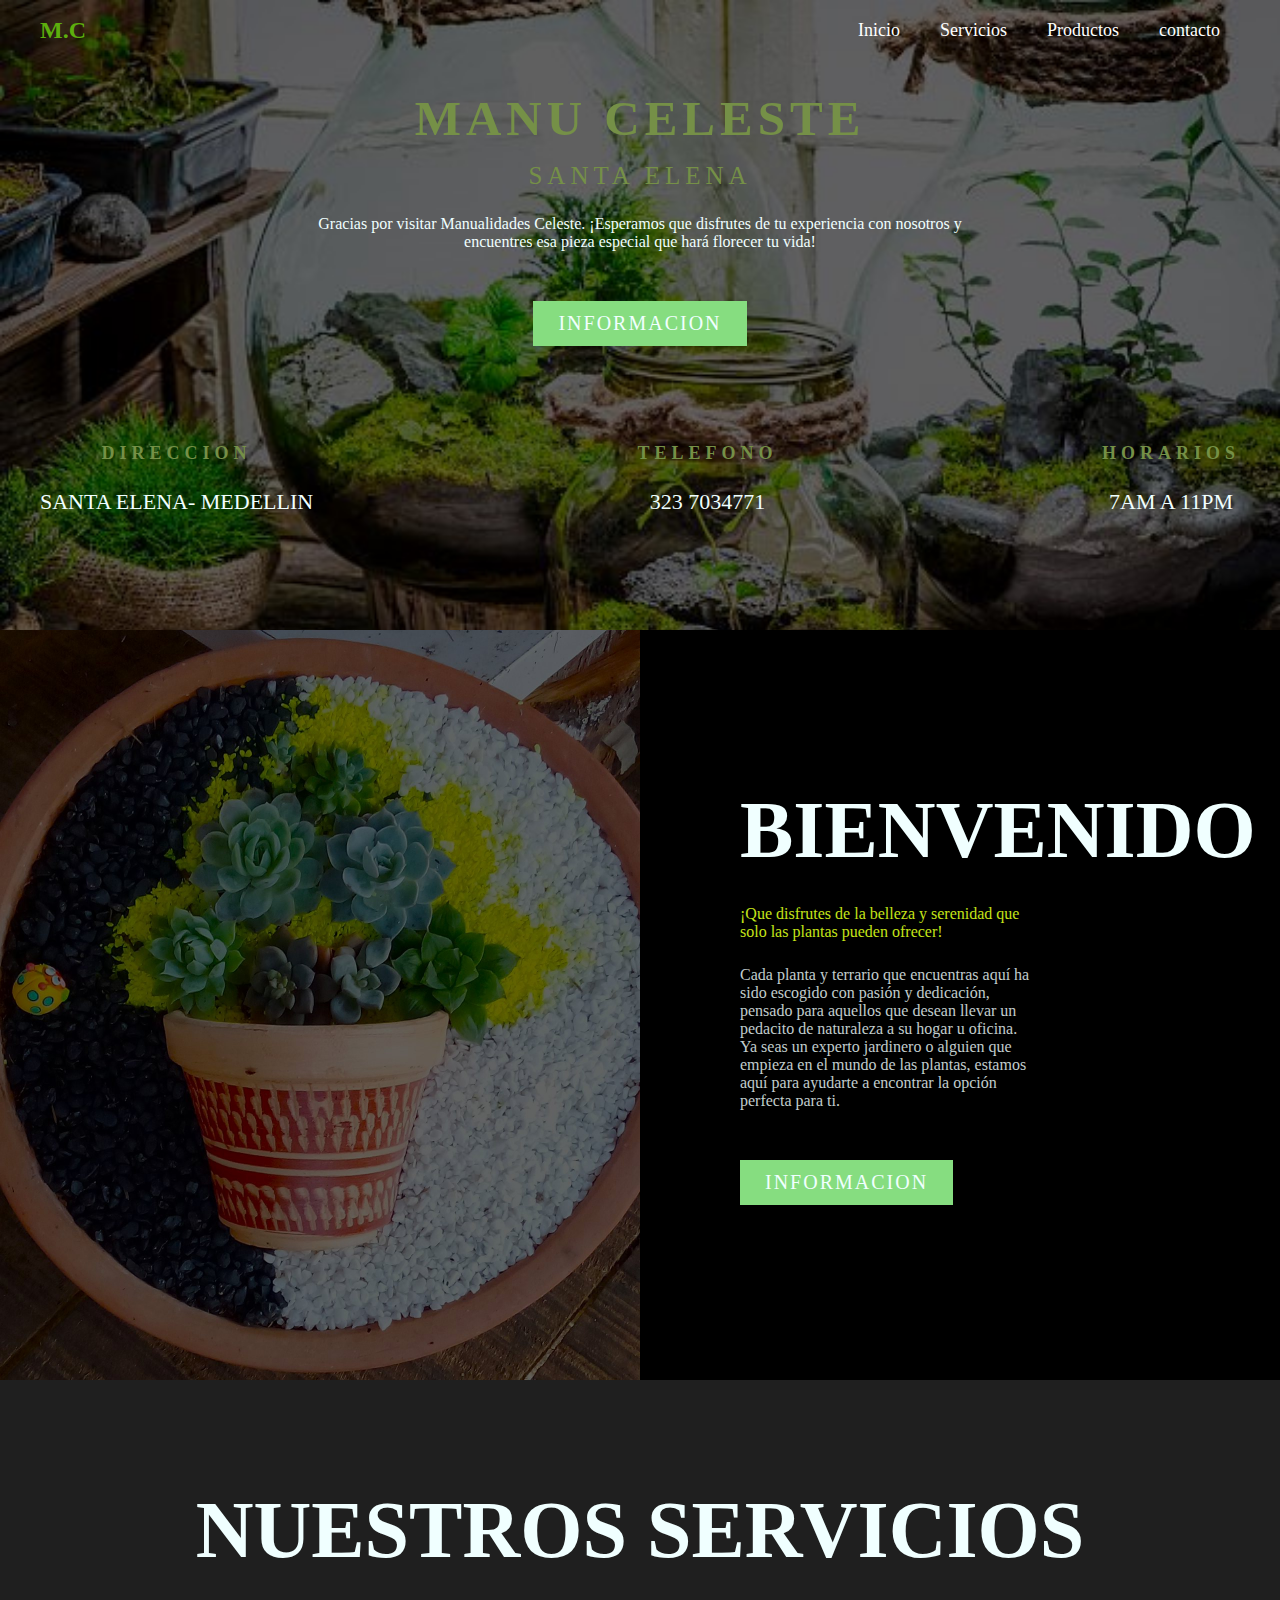
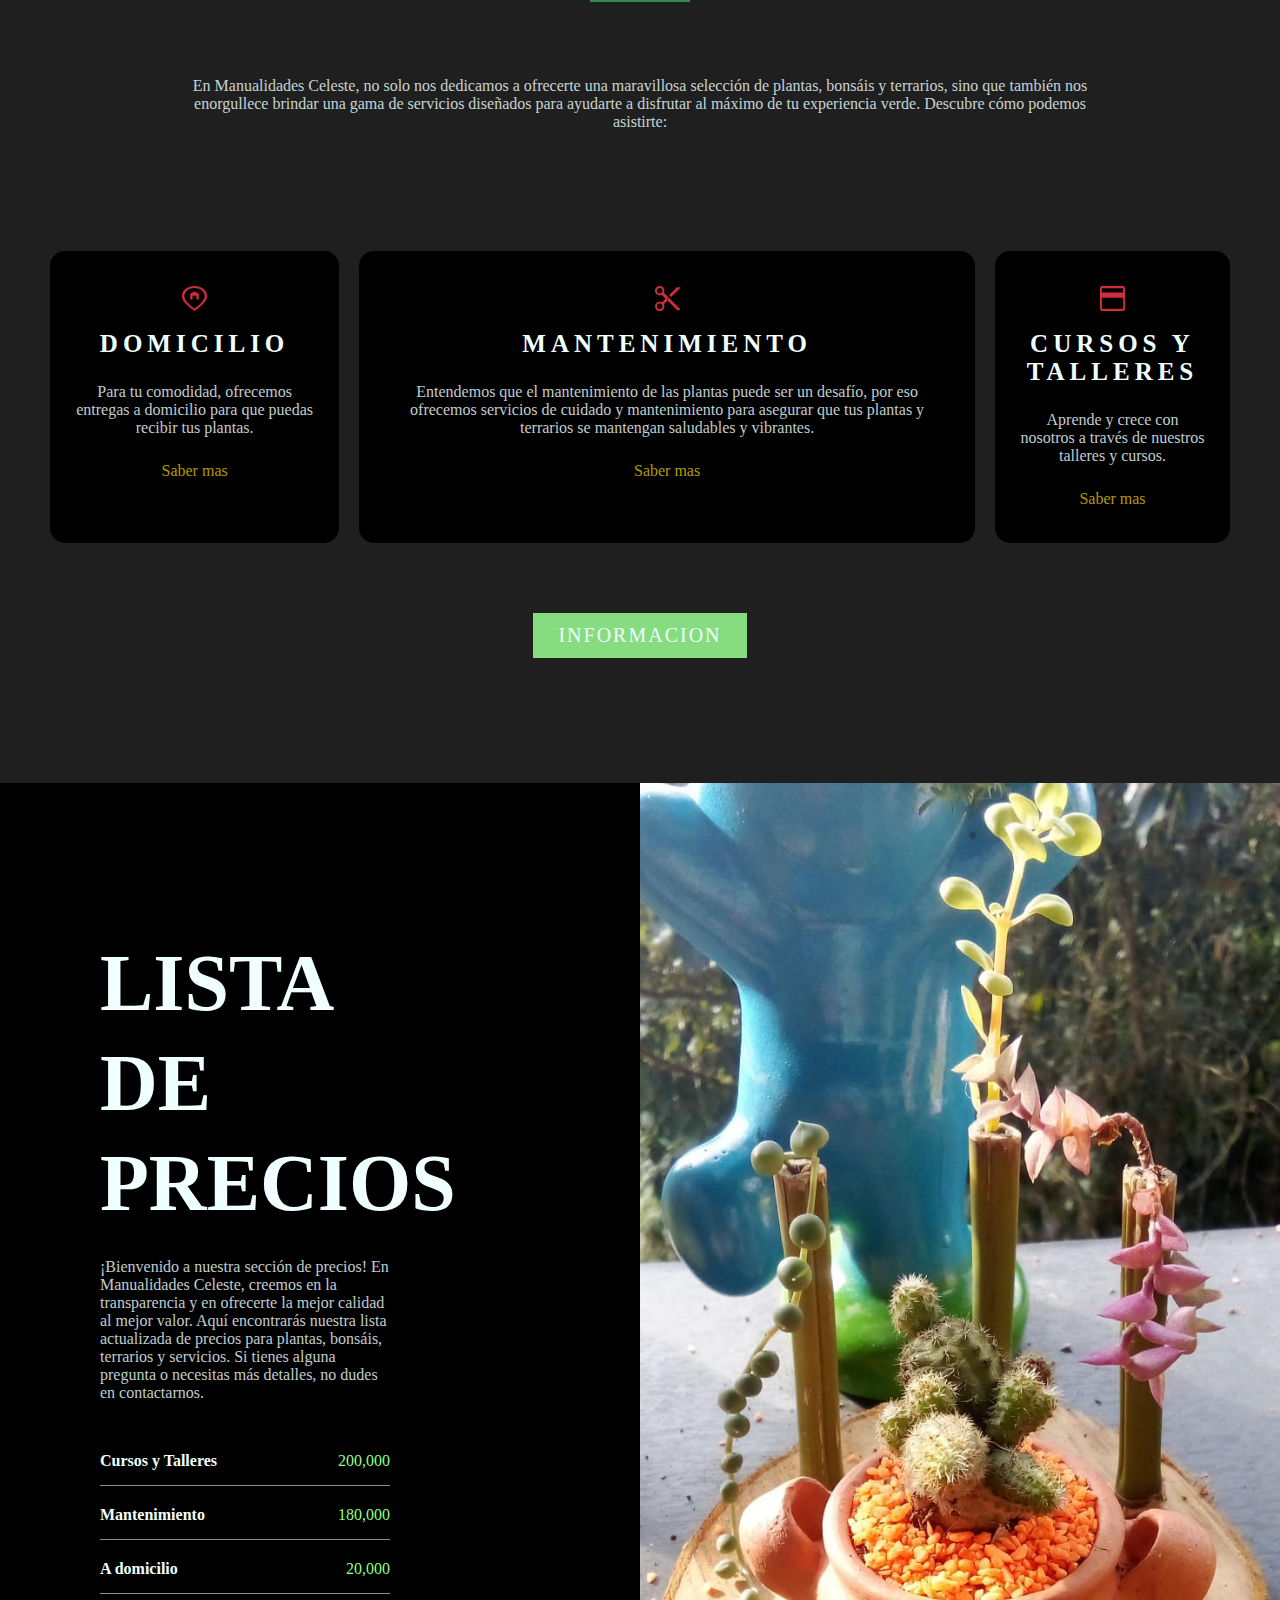
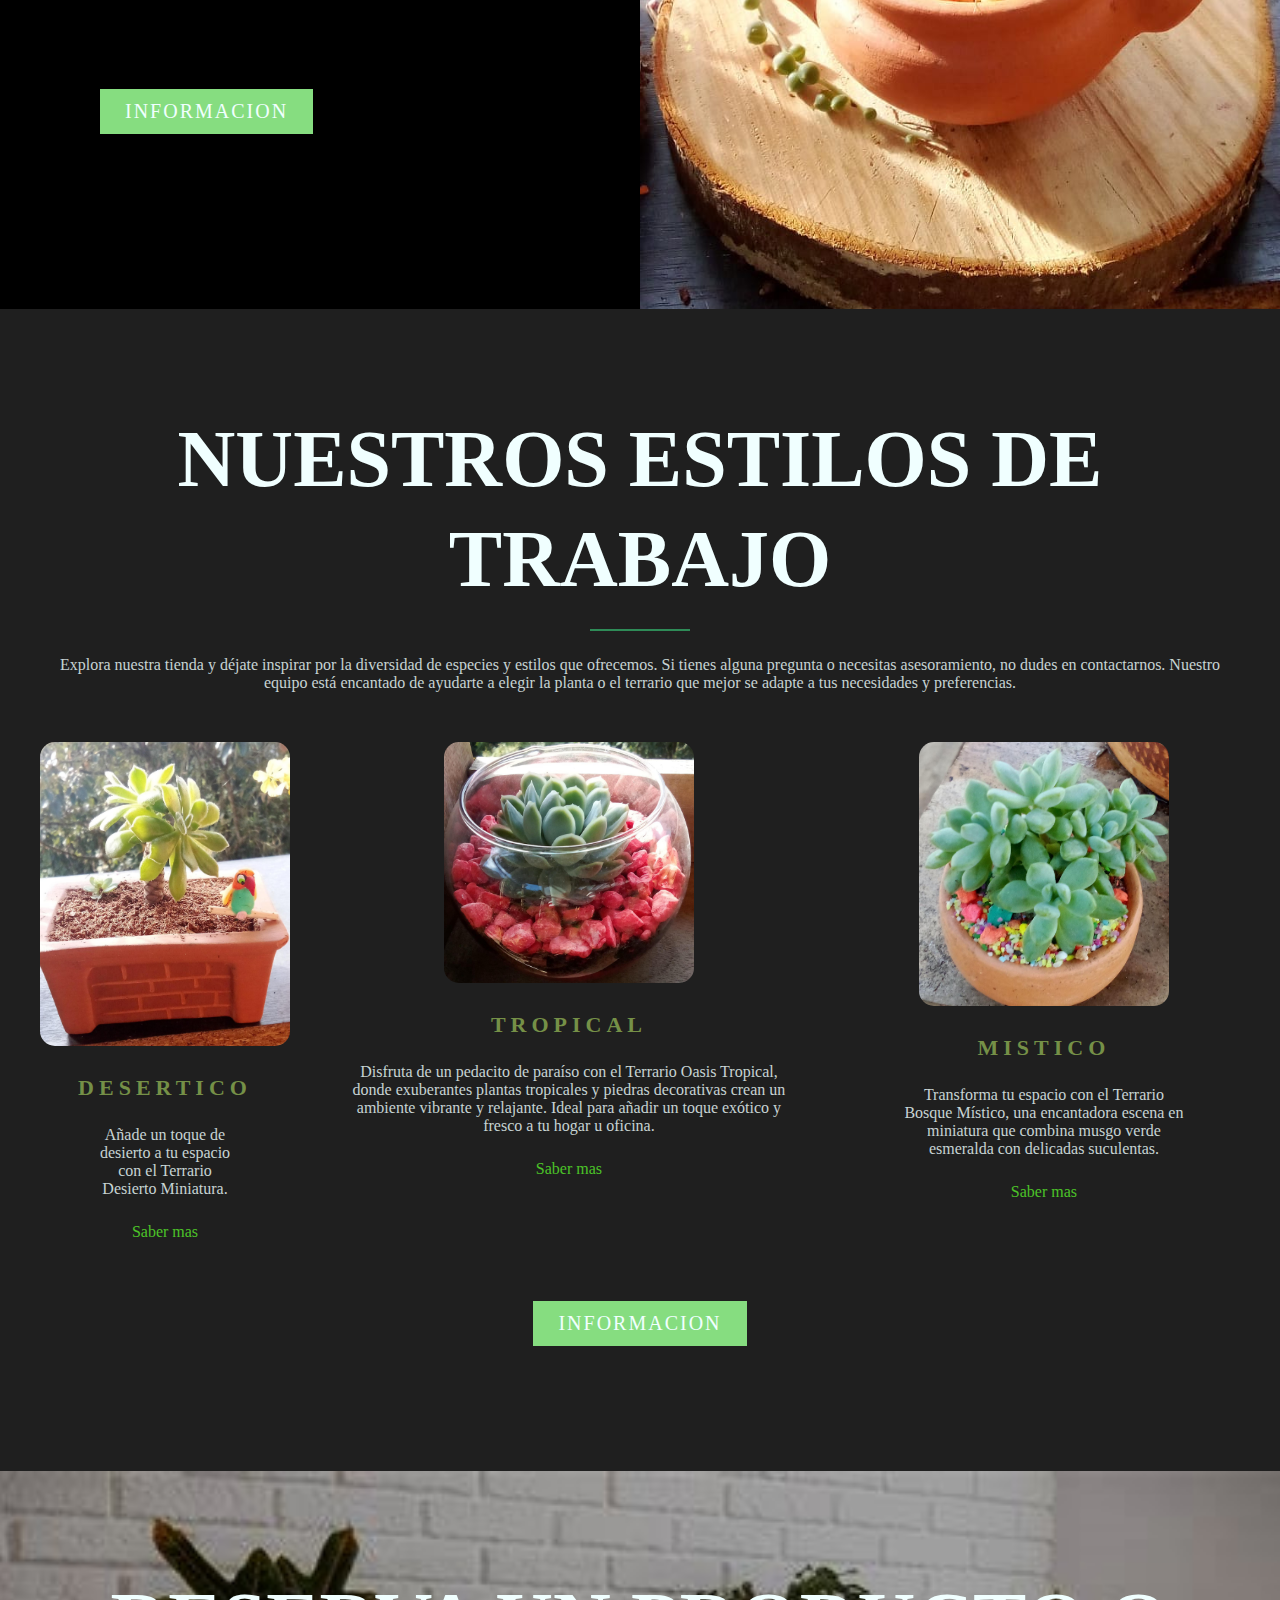
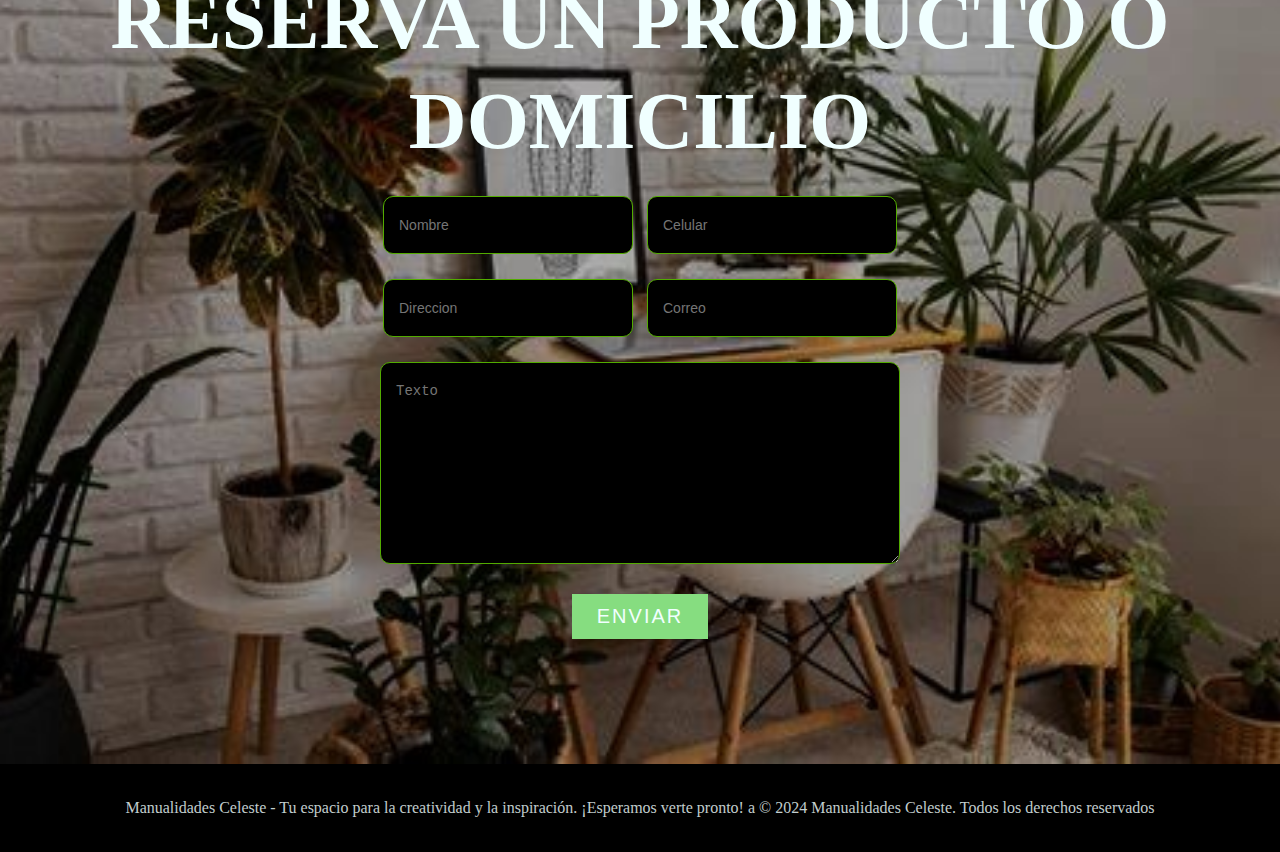
==== commit 95e41b94: "Cambio footer" ====
--- a/index.html
+++ b/index.html
@@ -187,7 +187,7 @@
         </div>
         <div class="footer-txt">
             <p>
-                Manualidades Celeste - Tu espacio para la creatividad y la inspiración. ¡Esperamos verte pronto!
+                Manualidades Celeste - Tu espacio para la creatividad y la inspiración. ¡Esperamos verte pronto! a
 
                 © 2024 Manualidades Celeste. Todos los derechos reservados            </p>
         </div>
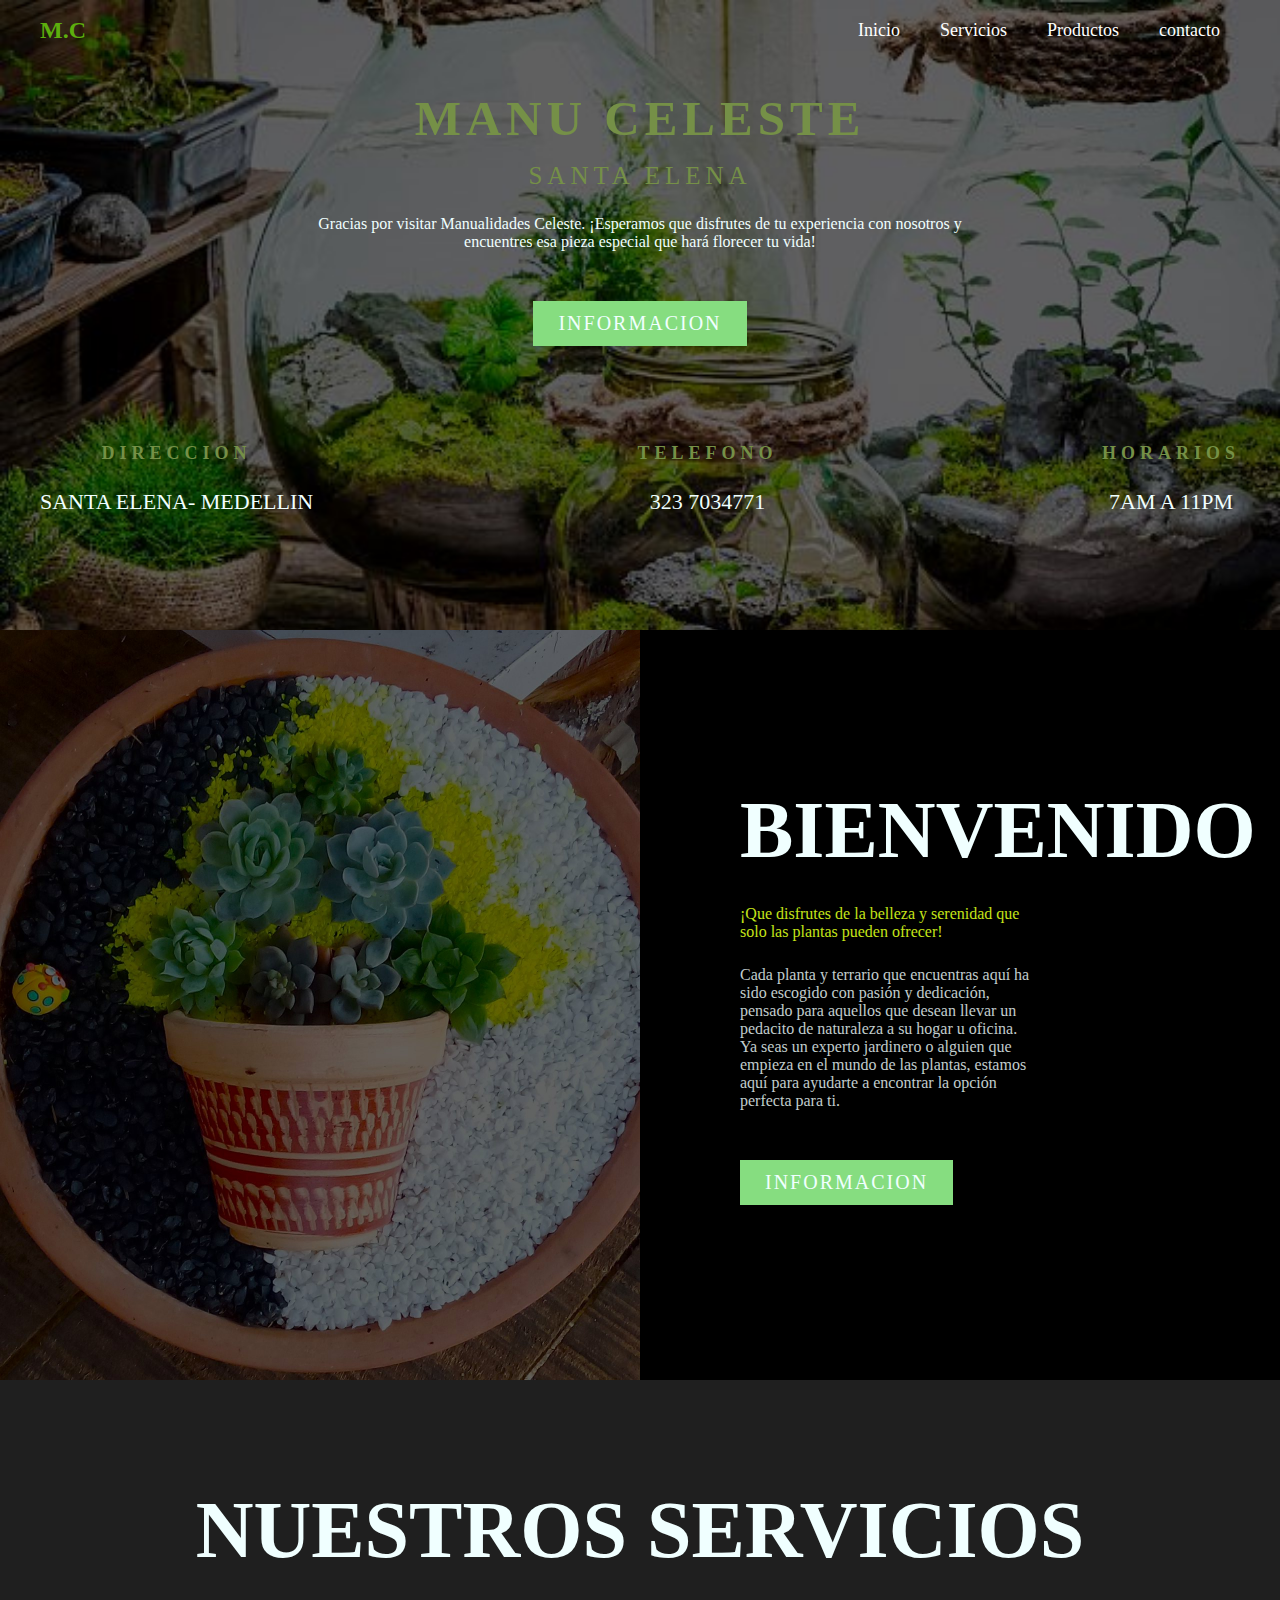
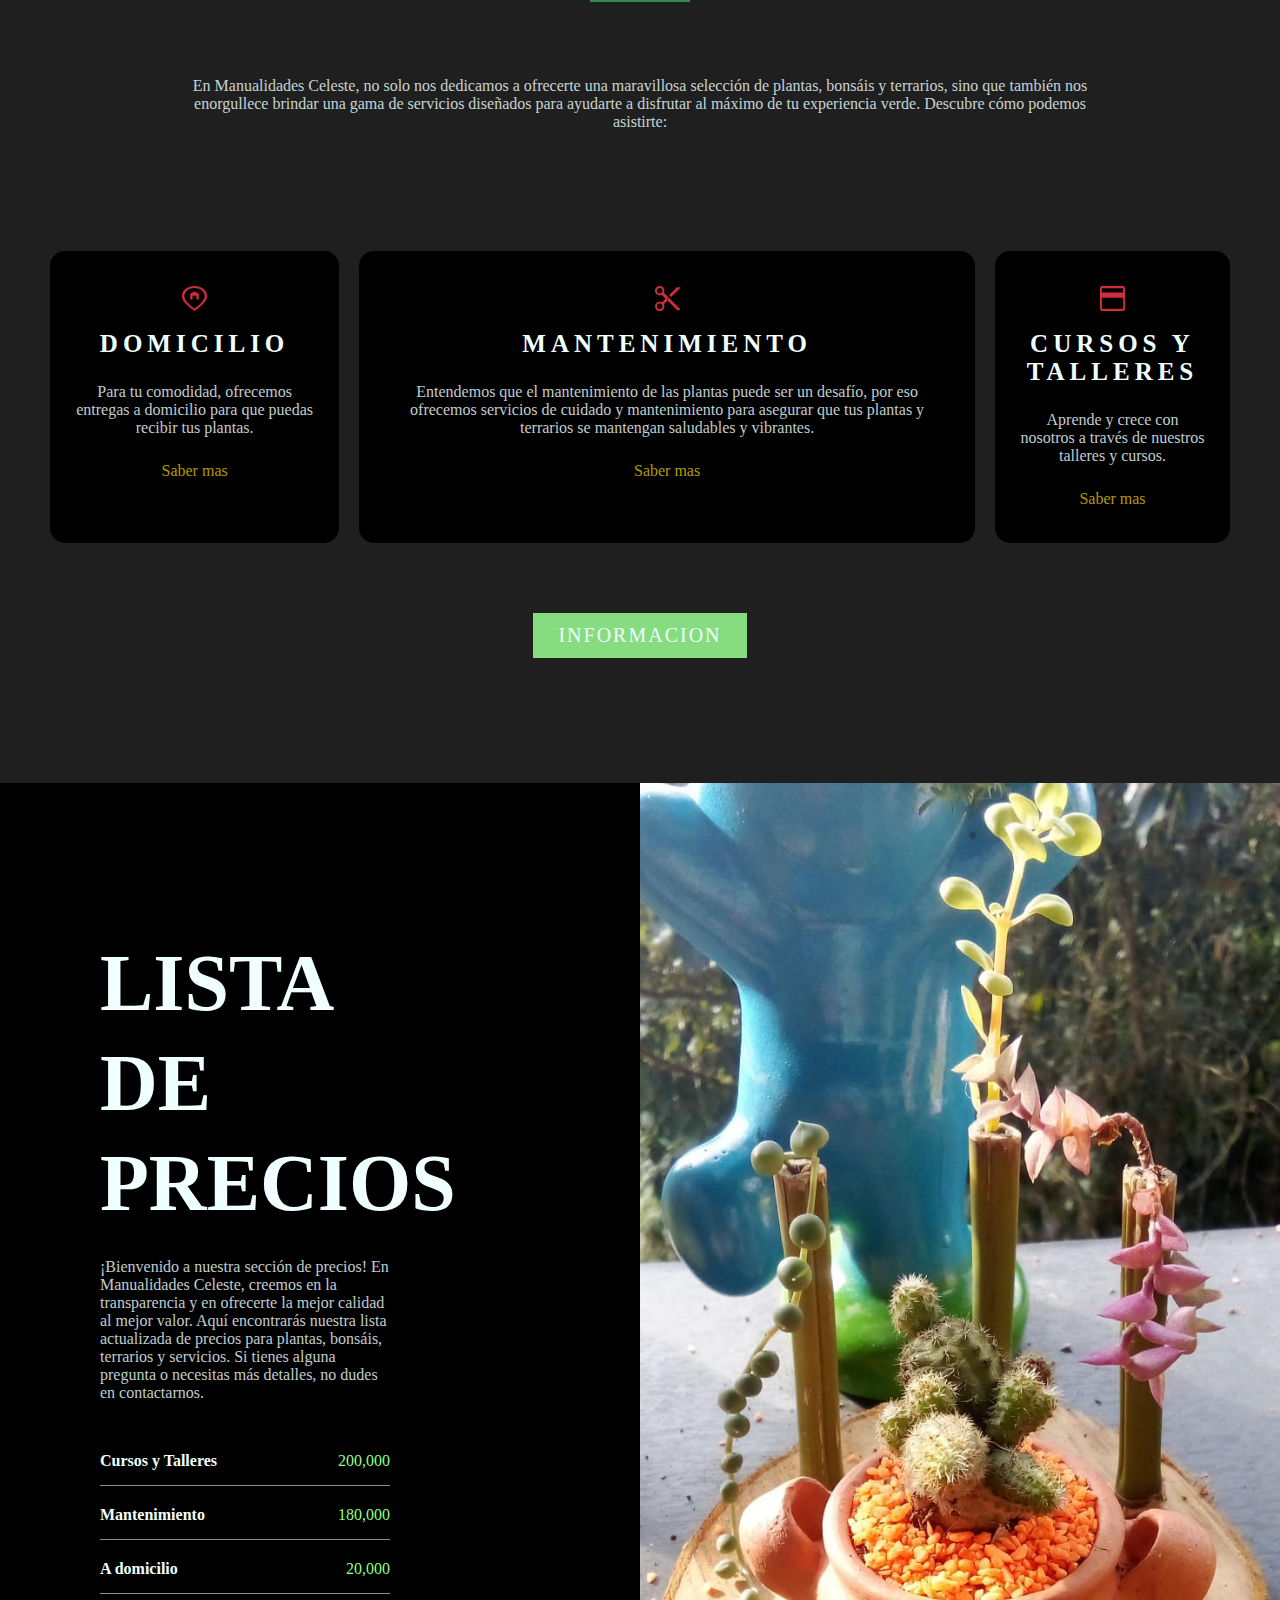
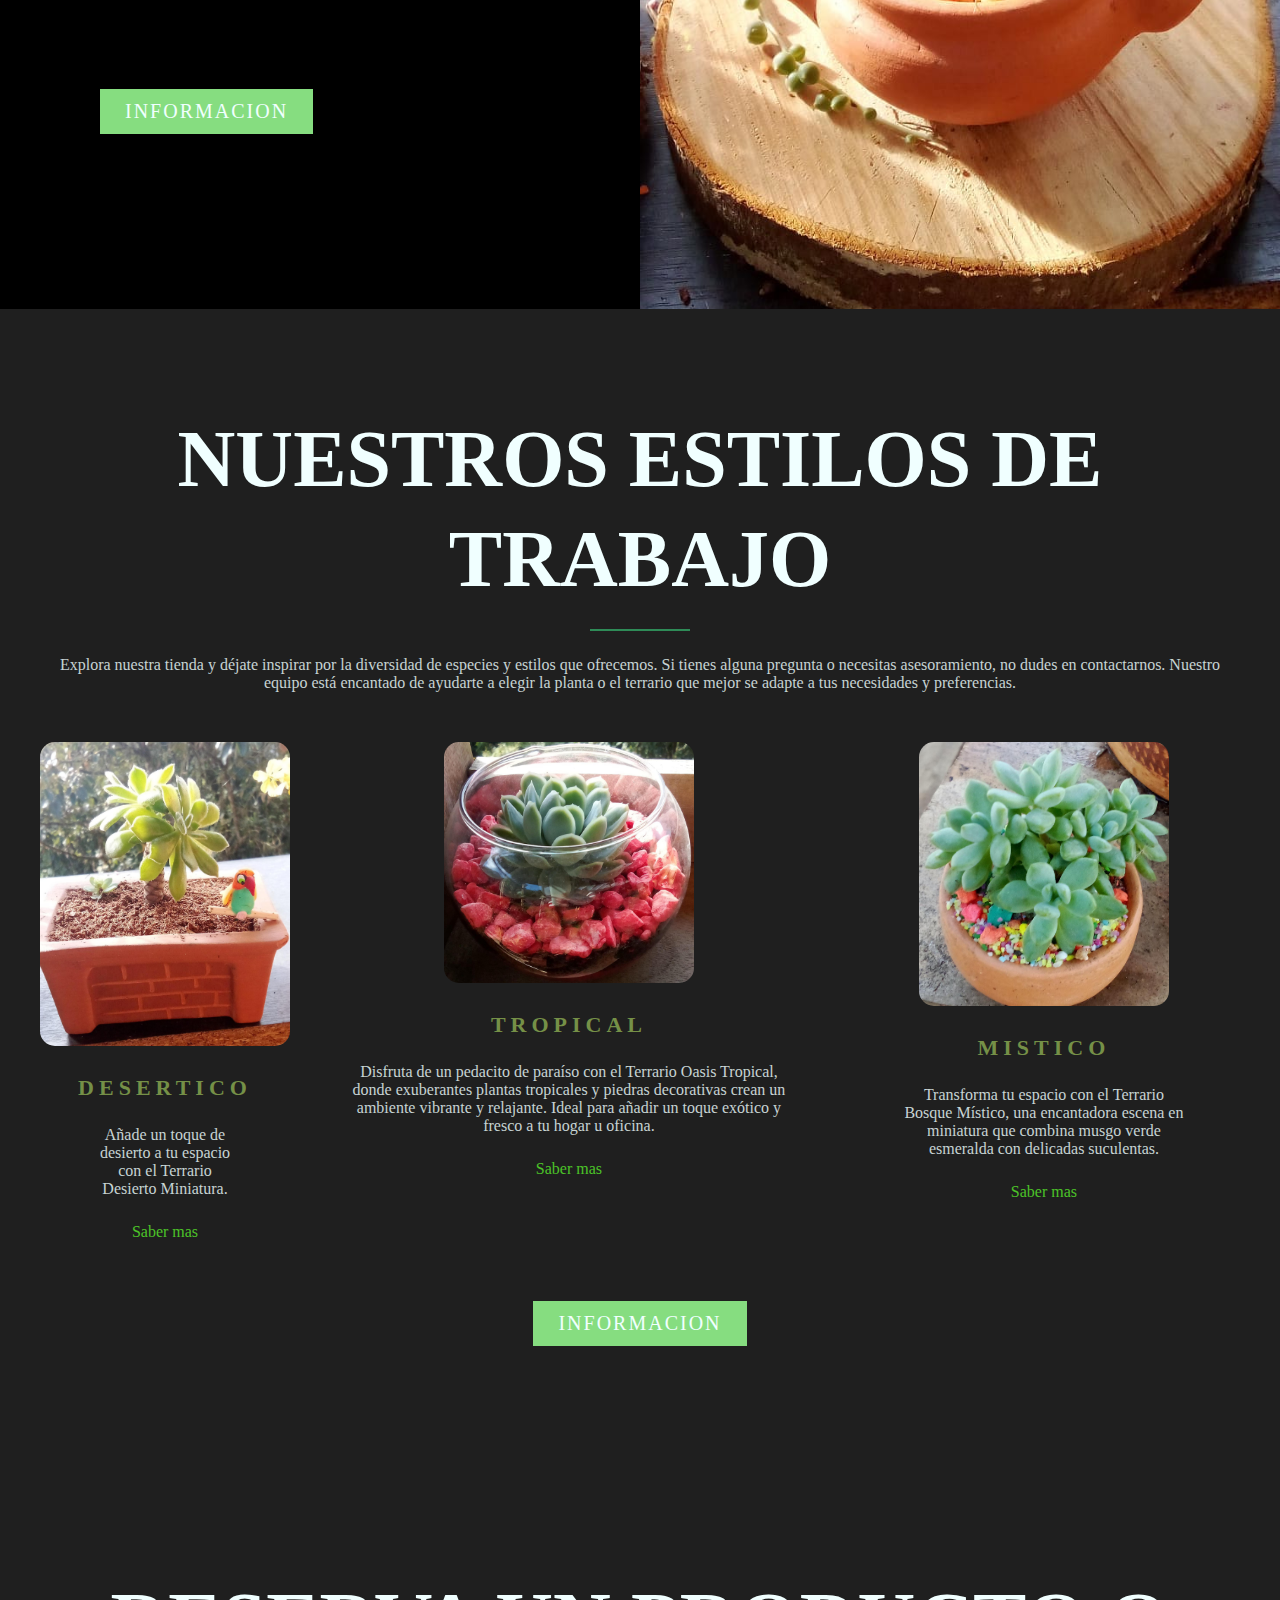
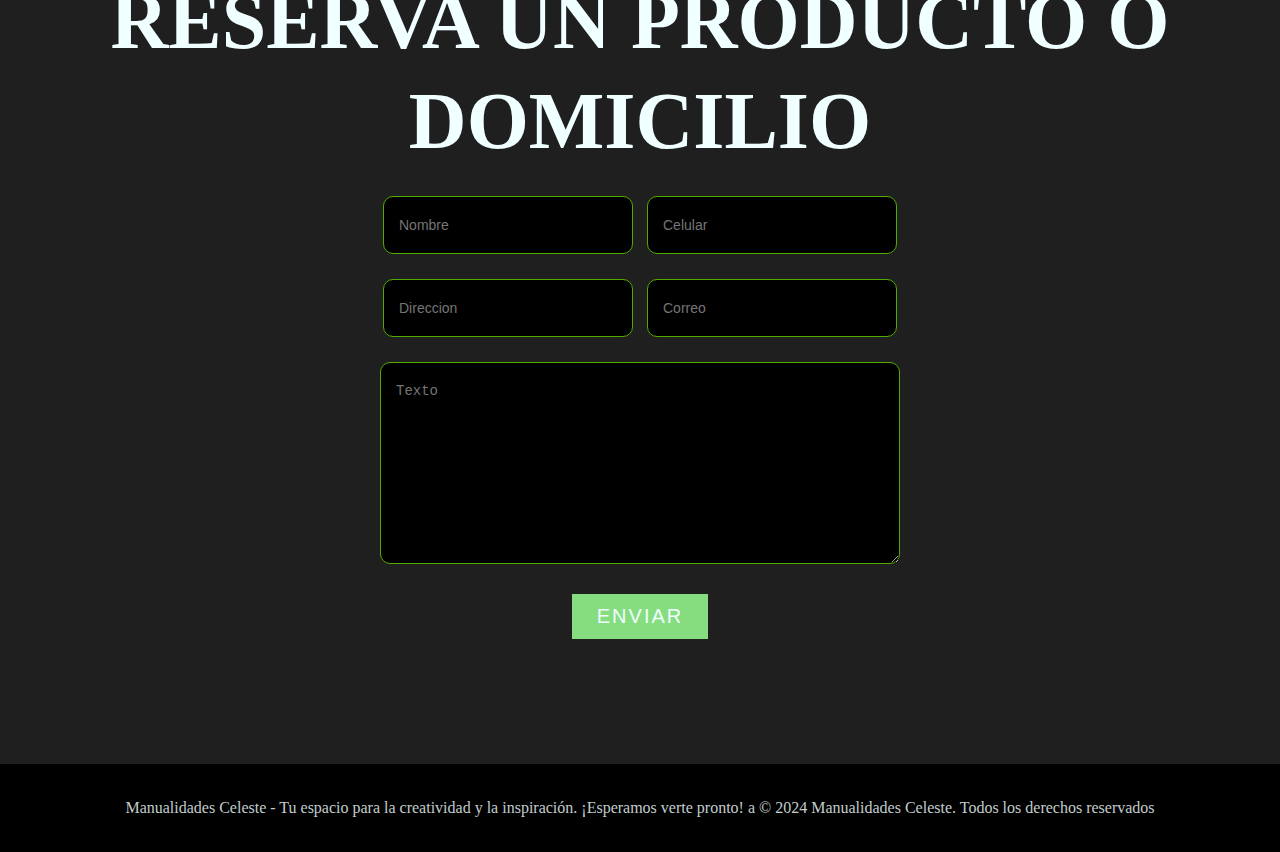
==== commit e4fab5b3: "Creacion carpeta CSS" ====
--- a/index.html
+++ b/index.html
@@ -4,7 +4,7 @@
     <meta charset="UTF-8">
     <meta name="viewport" content="width=device-width, initial-scale=1.0">
     <title>Manualidades Celeste</title>
-    <link rel="stylesheet" href="style.scc">
+    <link rel="stylesheet" href="./style.css">
 </head>
 
 <link rel="preconnect" href="https://fonts.googleapis.com">
@@ -196,486 +196,6 @@
     @import url('https://fonts.googleapis.com/css2?family=Poppins:ital,wght@0,100;0,200;0,300;0,400;0,500;0,600;0,700;0,800;0,900;1,100;1,200;1,300;1,400;1,500;1,600;1,700;1,800;1,900&display=swap');
   
 /* Esto reinicia los estilos defectos de HTML*/
-*{
-    margin: 0;
-    padding: 0;
-    box-sizing: border-box;
-    text-decoration: none;
-    list-style: none;
-}
-
-/* Esto es el estilo de fuente (no me dio) */
-body {
-    background-color: #1f1f1f;
-}
-
-.container {
-    max-width: 1200px;
-    margin: 0 auto;
-}
-
-.header {
-    background-image: url(images/big.jpeg);
-    background-position: center top;
-    background-repeat: no-repeat;
-    background-size: cover;
-    min-height: 70vh;
-    display: flex;
-    align-items: center;
-}
-
-.menu {
-    position: absolute;
-    top: 0;
-    left: 0;
-    right: 0;
-    display: flex;
-    align-items: center;
-    justify-content: space-between;
-    z-index: 1000;
-}
-
-.logo {
-    font-size: 24px;
-    color: rgb(93, 174, 13);
-    font-weight: 800;
-    text-transform: uppercase;
-}
-
-.menu .navbar ul li {
-    position: relative;
-    float: left;
-}
-
-.menu .navbar ul li a {
-    font-size: 18px;
-    padding: 20px;
-    color: rgb(255, 255, 255);
-    display: block;
-}
-
-.menu .navbar ul li a:hover {
-    color: rgb(36, 233, 95);
-}
-
-#menu {
-    display: none;
-}
-
-.menu-icono {
-    width: 25px;
-}
-
-.menu label {
-    cursor: pointer;
-    display: none;
-}
-
-.header-txt{
-    text-align: center;
-    margin-bottom: 72px;
-}
-
-.header-txt h1, span, h3 {
-    font-size: 49px;
-    letter-spacing: 5px;
-    text-transform: uppercase;
-    color: rgb(117, 144, 71);
-    margin-bottom: 15px;
-}
-
-.header-txt span {
-    font-size: 25px;
-}
-
-.header-txt p {
-    color: azure;
-    padding: 0 250px;
-    margin: 25px 0;
-}
-
-.btn-1 {
-    display: inline-block;
-    padding: 11px 25px;
-    background-color: rgb(134, 221, 128);
-    color: azure;
-    text-transform: uppercase;
-    letter-spacing: 2px;
-    font-size: 20px;
-    margin: 25px 0;
-    border: 0;
-}
-
-.btn-1:hover {
-    background-color: rgb(89, 148, 85);
-}
-
-.header-dir {
-    display: flex;
-    justify-content: space-between;
-    text-align: center;
-    margin-top: 20px;
-}
-
-.dir h3 {
-    font-size: 18px;
-}
-
-.dir p {
-    font-size: 22px;
-    color: azure;
-    text-transform: uppercase;
-}
-
-.Welcome {
-    display: flex;
-}
-
-.Welcome-1 {
-    background-image: url(images/a1.jpeg);
-    background-position: center center;
-    background-repeat: no-repeat;
-    background-size: cover;
-    width: 50%;
-}
-
-.Welcome-2 {
-    width: 50%;
-    padding: 150px 250px 150px 100px;
-    background-color: #000000;
-}
-
-h2 {
-    font-size: 80px;
-    line-height: 100px;
-    color: azure;
-    text-transform: uppercase;
-    margin-bottom: 20px;
-    text-align: center center;
-}
-
-p {
-    font-size: 16px;
-    color: rgba(240, 255, 255, 0.81);
-    margin: 25px 0;
-}
-
-.b1 {
-    color: rgb(197, 228, 24);
-}
-
-.services {
-    padding: 100px 0;
-    text-align: center;
-}
-
-.services-txt {
-    display: flex;
-    flex-direction: column;
-    align-items: center;
-}
-
-hr {
-    border: 1px solid seagreen;
-    width: 100px;
-}
-
-.services-txt p {
-    padding:  50px 150px;
-}
-
-.services-group {
-    display: flex;
-    justify-content: space-between;
-    margin: 45px 0;
-}
-
-.services-1 {
-    background-color: #000000;
-    padding: 35px 25px;
-    margin: 0 10px;
-    border-radius: 15px;
-}
-
-.services-1 img {
-    width: 25px;
-    margin-bottom: 15px;
-}
-
-.services-1 h3 {
-    font-size: 25px;
-    color: azure;
-}
-
-.services-1 a {
-    color: rgba(255, 217, 0, 0.712);
-    font-size: 16px;
-}
-
-.Prices {
-    display: flex;
-}
-
-.Prices-1 {
-    width: 50%;
-    padding: 150px 250px 150px 100px;
-    background-color: #000000;
-}
-
-table {
-    margin: 50px 0;
-    width: 100%;
-    text-align: left;
-    border-collapse: collapse;
-}
-
-tr {
-    display: flex;
-    justify-content: space-between;
-    border-bottom: 1px solid rgba(240, 255, 255, 0.562);
-    margin-bottom: 20px;
-}
-
-th {
-    color: azure;
-    padding-bottom: 15px;
-}
-
-tr {
-    color: rgb(142, 255, 127);
-}
-
-.Prices-2 {
-    background-image: url(images/a2.jpeg);
-    background-position: center center;
-    background-repeat: no-repeat;
-    background-size: cover;
-    width: 50%;
-}
-
-.Personal {
-    padding: 100px 0;
-    text-align: center;
-}
-
-.Personal-txt {
-    display: flex;
-    flex-direction: column;
-    align-items: center;
-    text-align: center;
-    margin-bottom: 25px;
-
-}
-
-.Personal-group {
-    display: flex;
-    justify-content: space-between;
-    margin-bottom: 35px;
-}
-
-.Personal-1 {
-    text-align: center;
-}
-
-.Personal-1 img {
-    width: 250px;
-    border-radius: 15px;
-    margin-bottom: 25px;
-}
-
-.Personal-1 h3 {
-    font-size: 22px;
-}
-
-.Personal-1 p {
-    padding: 0 50px;
-}
-
-.Personal-1 a {
-    color: rgb(76, 195, 40);
-}
-
-.footer-bg {
-    background-image: url(images/big\ -\ 2.jpeg);
-    background-position: center center;
-    background-repeat: no-repeat;
-    background-size: cover;
-    text-align: center;
-    padding: 100px 0;
-}
-
-form {
-    display: flex;
-    flex-direction: column;
-    align-items: center;
-}
-
-.campo-1 {
-    margin-bottom: 15px;
-}
-
-.campo {
-    margin: 5px;
-    padding: 20px 15px;
-    width: 250px;
-    background-color: #000000;
-    border: 1px solid rgb(82, 171, 0);
-    outline: none;
-    border-radius: 10px;
-    color: rgb(255, 255, 255);
-    font-size: 14px;
-}
-
-textarea {
-    width: 520px !important;
-}
-
-.footer-txt {
-    text-align: center;
-    padding: 10px;
-    background-color: #000000;
-}
-
-@media(max-width:991px) {
-    .menu {
-        padding: 20px;
-    }
-
-    .menu label {
-        display: initial;
-    }
-
-    .menu .navbar {
-        position: absolute;
-        top: 100%;
-        left: 0;
-        right: 0;
-        background-color: #1f1f1f;
-        display: none;
-    }
-
-    .menu .navbar ul li {
-        width: 100%;
-    }
-
-    #menu:checked ~ .navbar {
-        display: initial;
-    }
-
-    .header {
-        min-height: 0vh;
-    }
-
-    .header-content {
-        padding: 80px 30px 50px 30px;
-    }
-
-    .header-txt {
-        margin-bottom: 15px;
-    }
-
-    .header-txt h1 {
-        font-size: 90px;
-    }
-
-    .header-txt p {
-        padding: 0;
-        margin: 15px 0;
-    }
-
-    .header-dir {
-        flex-direction: column;
-    }
-
-    .dir p {
-        font-size: 18px;
-    }
-
-    .Welcome {
-        flex-direction: column;
-    }
-
-    .Welcome-1 {
-        display: none;
-    }
-
-    .Welcome-2 {
-        width: 100%;
-        padding: 30px;
-        text-align: center;
-    }
-
-    h2 {
-        font-size: 70px;
-        line-height: 80px;
-    }
-
-    p {
-        margin: 15px 0;
-    }
-
-    .services {
-        padding: 30px;
-    }
-
-    .services-txt p {
-        padding: 0;
-    }
-
-    .services-group {
-        flex-direction: column;
-        margin: 0;
-    }
-
-    .services-1 {
-        margin: 0 0 20px 0;
-    }
-
-    .Prices {
-        flex-direction: column;
-    }
-
-    .Prices-1 {
-        width: 100%;
-        padding: 30px;
-        text-align: center;
-    }
-
-    table {
-        margin: 25px 0 0 0;
-    }
-
-    .Prices-2 {
-        display: none;
-    }
-
-    .Personal {
-        padding:  30px;
-    }
-
-    .Personal-group {
-        flex-direction: column;
-        margin-bottom: 0;
-    }
-
-    .Personal-1 {
-        margin-bottom: 25px;
-    }
-
-    .footer-bg {
-        padding: 30px;
-    }
-
-    textarea {
-        width: 250px !important;
-    }
-
-
-}
-
-
-
-
 
 </style>
 
--- a/style.css
+++ b/style.css
@@ -0,0 +1,491 @@
+@import url('https://fonts.googleapis.com/css2?family=Poppins:ital,wght@0,100;0,200;0,300;0,400;0,500;0,600;0,700;0,800;0,900;1,100;1,200;1,300;1,400;1,500;1,600;1,700;1,800;1,900&display=swap');
+  
+*{
+    margin: 0;
+    padding: 0;
+    box-sizing: border-box;
+    text-decoration: none;
+    list-style: none;
+}
+
+/* Esto es el estilo de fuente (no me dio) */
+body {
+    background-color: #1f1f1f;
+}
+
+.container {
+    max-width: 1200px;
+    margin: 0 auto;
+}
+
+.header {
+    background-image: url(images/big.jpeg);
+    background-position: center top;
+    background-repeat: no-repeat;
+    background-size: cover;
+    min-height: 70vh;
+    display: flex;
+    align-items: center;
+}
+
+.menu {
+    position: absolute;
+    top: 0;
+    left: 0;
+    right: 0;
+    display: flex;
+    align-items: center;
+    justify-content: space-between;
+    z-index: 1000;
+}
+
+.logo {
+    font-size: 24px;
+    color: rgb(93, 174, 13);
+    font-weight: 800;
+    text-transform: uppercase;
+}
+
+.menu .navbar ul li {
+    position: relative;
+    float: left;
+}
+
+.menu .navbar ul li a {
+    font-size: 18px;
+    padding: 20px;
+    color: rgb(255, 255, 255);
+    display: block;
+}
+
+.menu .navbar ul li a:hover {
+    color: rgb(36, 233, 95);
+}
+
+#menu {
+    display: none;
+}
+
+.menu-icono {
+    width: 25px;
+}
+
+.menu label {
+    cursor: pointer;
+    display: none;
+}
+
+.header-txt{
+    text-align: center;
+    margin-bottom: 72px;
+}
+
+.header-txt h1, span, h3 {
+    font-size: 49px;
+    letter-spacing: 5px;
+    text-transform: uppercase;
+    color: rgb(117, 144, 71);
+    margin-bottom: 15px;
+}
+
+.header-txt span {
+    font-size: 25px;
+}
+
+.header-txt p {
+    color: azure;
+    padding: 0 250px;
+    margin: 25px 0;
+}
+
+.btn-1 {
+    display: inline-block;
+    padding: 11px 25px;
+    background-color: rgb(134, 221, 128);
+    color: azure;
+    text-transform: uppercase;
+    letter-spacing: 2px;
+    font-size: 20px;
+    margin: 25px 0;
+    border: 0;
+}
+
+.btn-1:hover {
+    background-color: rgb(89, 148, 85);
+}
+
+.header-dir {
+    display: flex;
+    justify-content: space-between;
+    text-align: center;
+    margin-top: 20px;
+}
+
+.dir h3 {
+    font-size: 18px;
+}
+
+.dir p {
+    font-size: 22px;
+    color: azure;
+    text-transform: uppercase;
+}
+
+.Welcome {
+    display: flex;
+}
+
+.Welcome-1 {
+    background-image: url(images/a1.jpeg);
+    background-position: center center;
+    background-repeat: no-repeat;
+    background-size: cover;
+    width: 50%;
+}
+
+.Welcome-2 {
+    width: 50%;
+    padding: 150px 250px 150px 100px;
+    background-color: #000000;
+}
+
+h2 {
+    font-size: 80px;
+    line-height: 100px;
+    color: azure;
+    text-transform: uppercase;
+    margin-bottom: 20px;
+    text-align: center center;
+}
+
+p {
+    font-size: 16px;
+    color: rgba(240, 255, 255, 0.81);
+    margin: 25px 0;
+}
+
+.b1 {
+    color: rgb(197, 228, 24);
+}
+
+.services {
+    padding: 100px 0;
+    text-align: center;
+}
+
+.services-txt {
+    display: flex;
+    flex-direction: column;
+    align-items: center;
+}
+
+hr {
+    border: 1px solid seagreen;
+    width: 100px;
+}
+
+.services-txt p {
+    padding:  50px 150px;
+}
+
+.services-group {
+    display: flex;
+    justify-content: space-between;
+    margin: 45px 0;
+}
+
+.services-1 {
+    background-color: #000000;
+    padding: 35px 25px;
+    margin: 0 10px;
+    border-radius: 15px;
+}
+
+.services-1 img {
+    width: 25px;
+    margin-bottom: 15px;
+}
+
+.services-1 h3 {
+    font-size: 25px;
+    color: azure;
+}
+
+.services-1 a {
+    color: rgba(255, 217, 0, 0.712);
+    font-size: 16px;
+}
+
+.Prices {
+    display: flex;
+}
+
+.Prices-1 {
+    width: 50%;
+    padding: 150px 250px 150px 100px;
+    background-color: #000000;
+}
+
+table {
+    margin: 50px 0;
+    width: 100%;
+    text-align: left;
+    border-collapse: collapse;
+}
+
+tr {
+    display: flex;
+    justify-content: space-between;
+    border-bottom: 1px solid rgba(240, 255, 255, 0.562);
+    margin-bottom: 20px;
+}
+
+th {
+    color: azure;
+    padding-bottom: 15px;
+}
+
+tr {
+    color: rgb(142, 255, 127);
+}
+
+.Prices-2 {
+    background-image: url(images/a2.jpeg);
+    background-position: center center;
+    background-repeat: no-repeat;
+    background-size: cover;
+    width: 50%;
+}
+
+.Personal {
+    padding: 100px 0;
+    text-align: center;
+}
+
+.Personal-txt {
+    display: flex;
+    flex-direction: column;
+    align-items: center;
+    text-align: center;
+    margin-bottom: 25px;
+
+}
+
+.Personal-group {
+    display: flex;
+    justify-content: space-between;
+    margin-bottom: 35px;
+}
+
+.Personal-1 {
+    text-align: center;
+}
+
+.Personal-1 img {
+    width: 250px;
+    border-radius: 15px;
+    margin-bottom: 25px;
+}
+
+.Personal-1 h3 {
+    font-size: 22px;
+}
+
+.Personal-1 p {
+    padding: 0 50px;
+}
+
+.Personal-1 a {
+    color: rgb(76, 195, 40);
+}
+
+.footer-bg {
+    background-image: url(images/big\ -\ 2.jpeg);
+    background-position: center center;
+    background-repeat: no-repeat;
+    background-size: cover;
+    text-align: center;
+    padding: 100px 0;
+}
+
+form {
+    display: flex;
+    flex-direction: column;
+    align-items: center;
+}
+
+.campo-1 {
+    margin-bottom: 15px;
+}
+
+.campo {
+    margin: 5px;
+    padding: 20px 15px;
+    width: 250px;
+    background-color: #000000;
+    border: 1px solid rgb(82, 171, 0);
+    outline: none;
+    border-radius: 10px;
+    color: rgb(255, 255, 255);
+    font-size: 14px;
+}
+
+textarea {
+    width: 520px !important;
+}
+
+.footer-txt {
+    text-align: center;
+    padding: 10px;
+    background-color: #000000;
+}
+
+@media(max-width:991px) {
+    .menu {
+        padding: 20px;
+    }
+
+    .menu label {
+        display: initial;
+    }
+
+    .menu .navbar {
+        position: absolute;
+        top: 100%;
+        left: 0;
+        right: 0;
+        background-color: #1f1f1f;
+        display: none;
+    }
+
+    .menu .navbar ul li {
+        width: 100%;
+    }
+
+    #menu:checked ~ .navbar {
+        display: initial;
+    }
+
+    .header {
+        min-height: 0vh;
+    }
+
+    .header-content {
+        padding: 80px 30px 50px 30px;
+    }
+
+    .header-txt {
+        margin-bottom: 15px;
+    }
+
+    .header-txt h1 {
+        font-size: 90px;
+    }
+
+    .header-txt p {
+        padding: 0;
+        margin: 15px 0;
+    }
+
+    .header-dir {
+        flex-direction: column;
+    }
+
+    .dir p {
+        font-size: 18px;
+    }
+
+    .Welcome {
+        flex-direction: column;
+    }
+
+    .Welcome-1 {
+        display: none;
+    }
+
+    .Welcome-2 {
+        width: 100%;
+        padding: 30px;
+        text-align: center;
+    }
+
+    h2 {
+        font-size: 70px;
+        line-height: 80px;
+    }
+
+    p {
+        margin: 15px 0;
+    }
+
+    .services {
+        padding: 30px;
+    }
+
+    .services-txt p {
+        padding: 0;
+    }
+
+    .services-group {
+        flex-direction: column;
+        margin: 0;
+    }
+
+    .services-1 {
+        margin: 0 0 20px 0;
+    }
+
+    .Prices {
+        flex-direction: column;
+    }
+
+    .Prices-1 {
+        width: 100%;
+        padding: 30px;
+        text-align: center;
+    }
+
+    table {
+        margin: 25px 0 0 0;
+    }
+
+    .Prices-2 {
+        display: none;
+    }
+
+    .Personal {
+        padding:  30px;
+    }
+
+    .Personal-group {
+        flex-direction: column;
+        margin-bottom: 0;
+    }
+
+    .Personal-1 {
+        margin-bottom: 25px;
+    }
+
+    .footer-bg {
+        padding: 30px;
+    }
+
+    textarea {
+        width: 250px !important;
+    }
+
+
+}
+/* Esto es el estilo de fuente (no me dio) */
+body {
+    background-color: #1f1f1f;
+}
+
+.container {
+    max-width: 1200px;
+    margin: 0 auto;
+}
+
+.header {
+    background-image: url(images/big.jpeg);
+}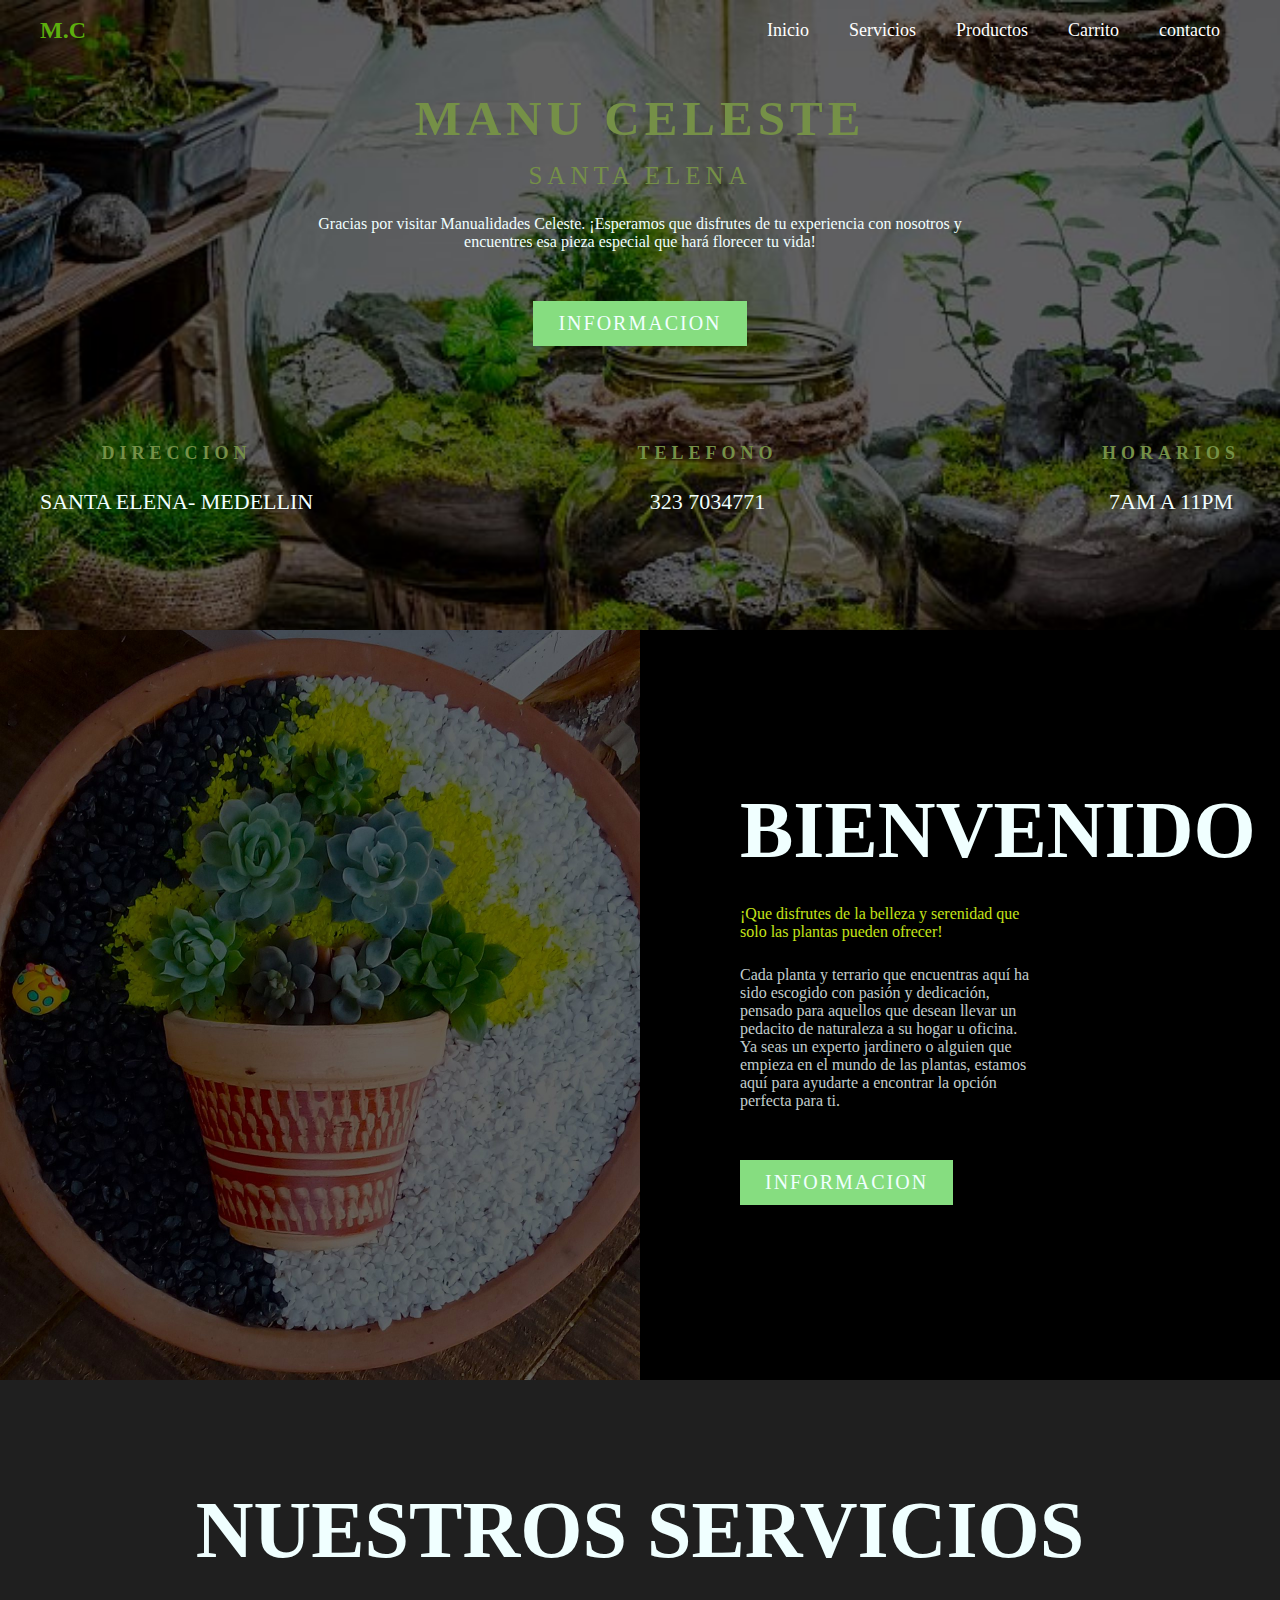
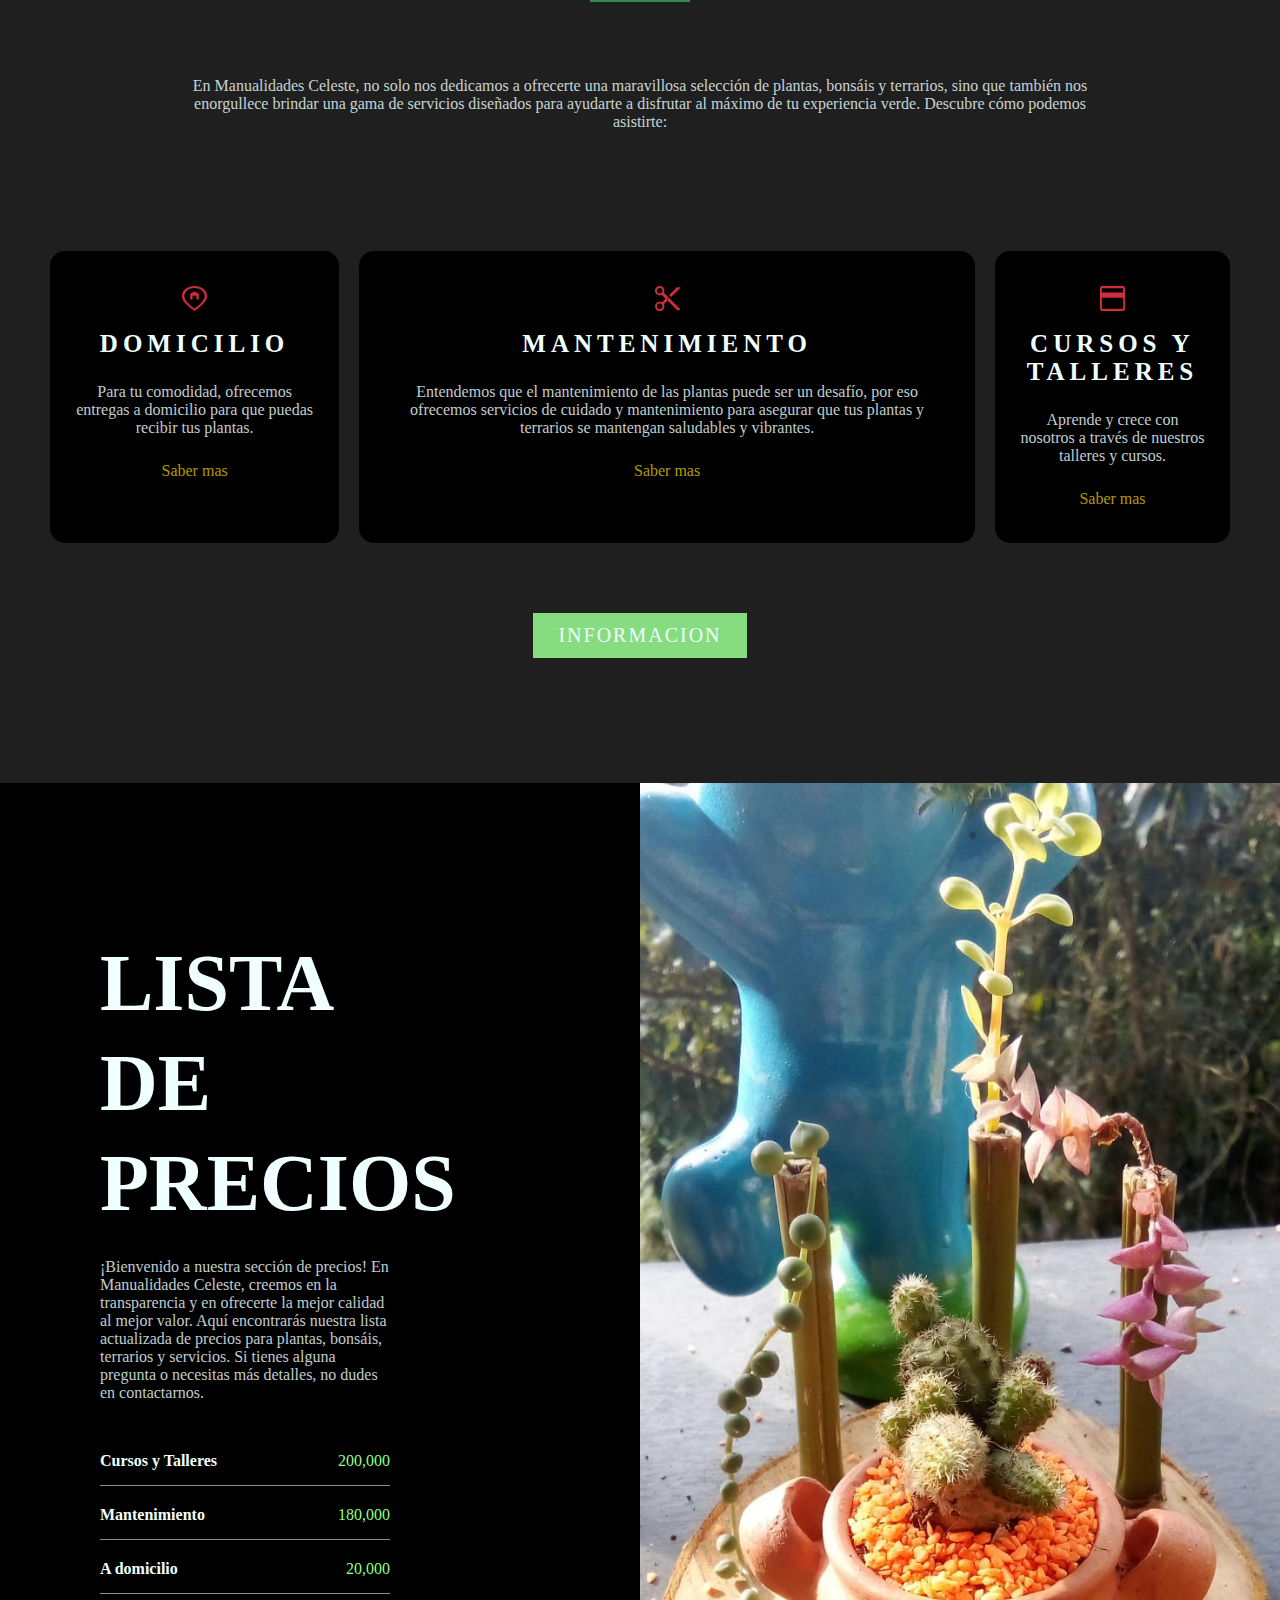
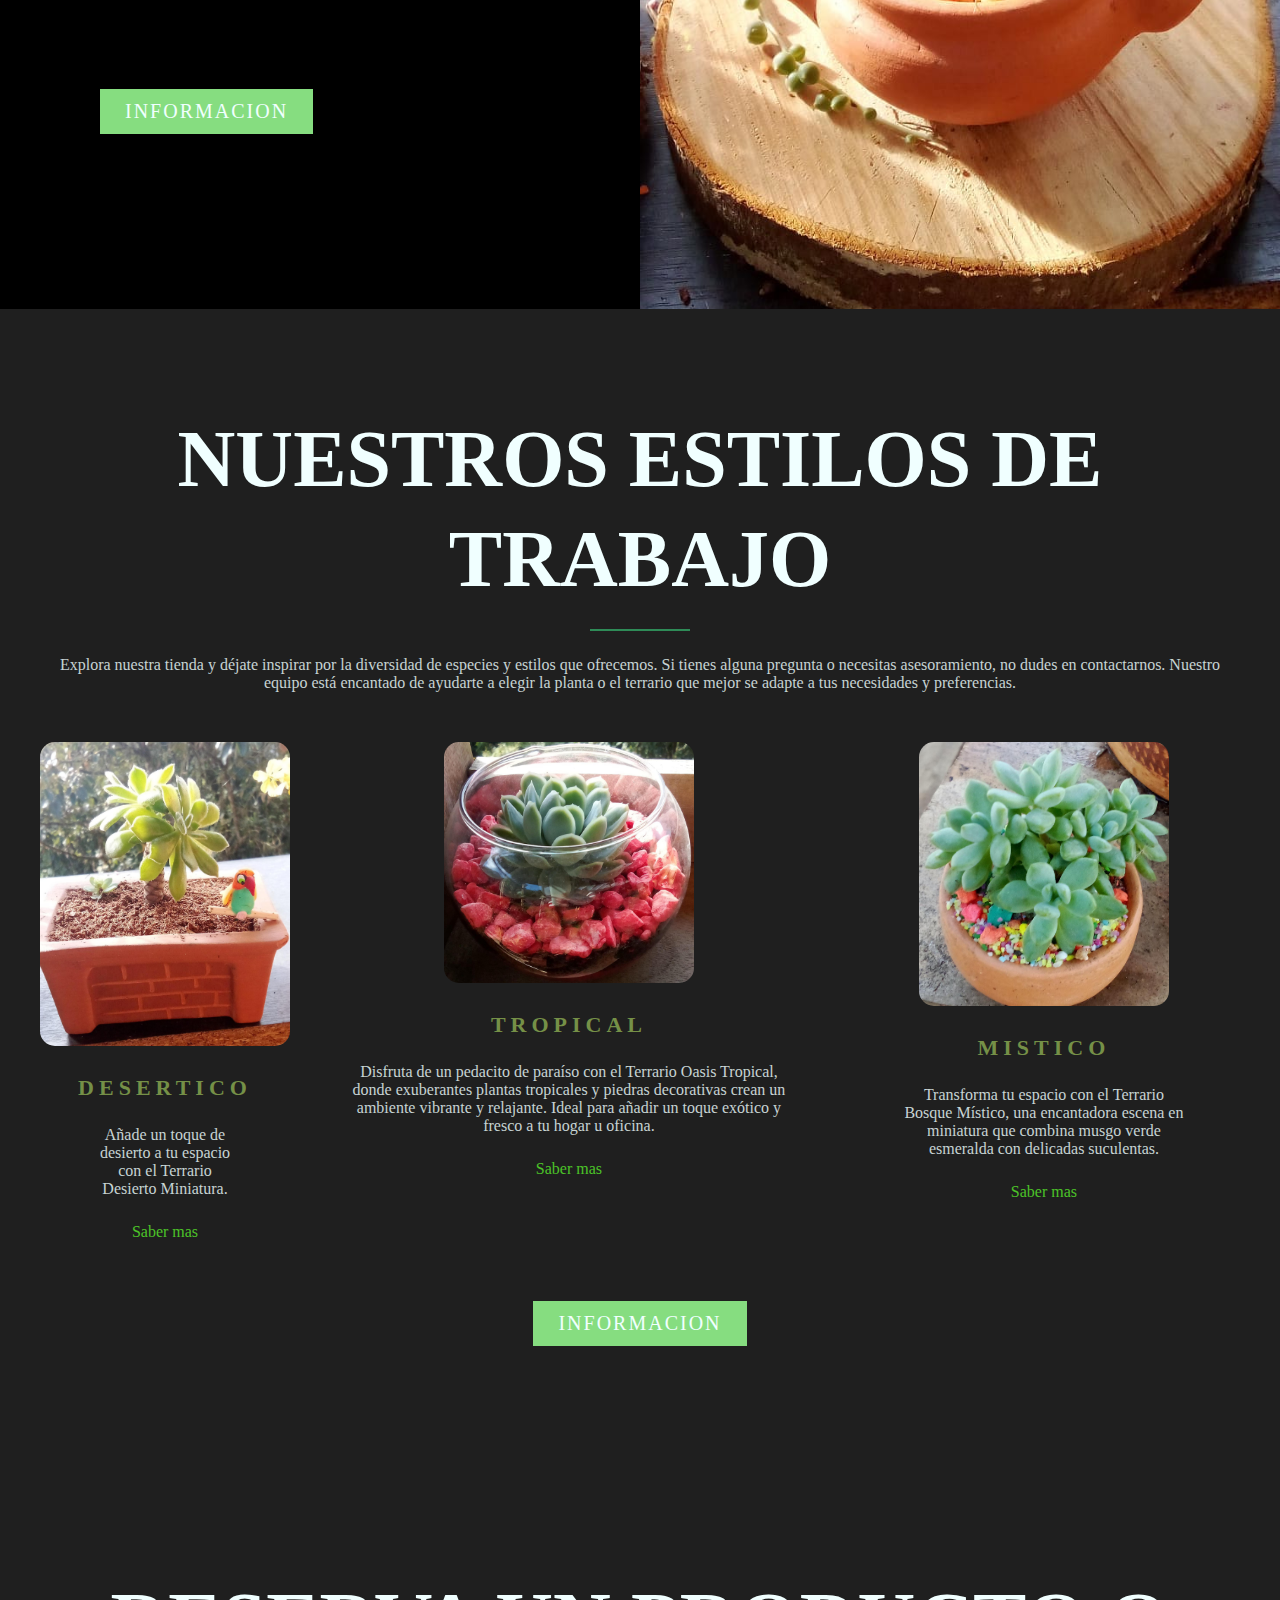
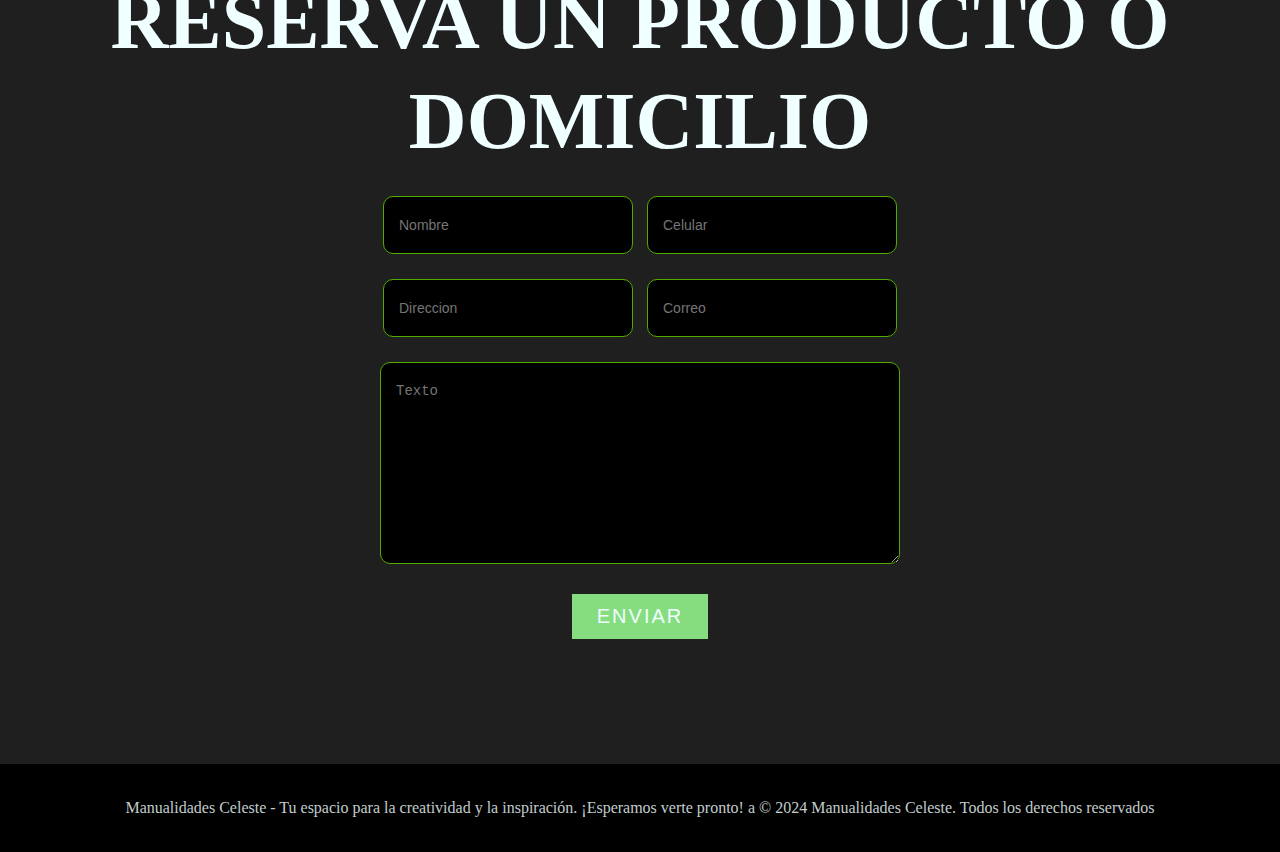
==== commit abe48862: "agregue los otros .html, y ya se redirecionan entre si" ====
--- a/index.html
+++ b/index.html
@@ -22,10 +22,11 @@
         </label>
         <nav class="navbar">
           <ul>
-            <li><a href="#"> Inicio</a></li>
-            <li><a href="#"> Servicios</a></li>
-            <li><a href="#"> Productos</a></li>
-            <li><a href="#"> contacto</a></li>
+            <li><a href="./index.html"> Inicio</a></li>
+            <li><a href="./Servicios.html"> Servicios</a></li>
+            <li><a href="./productos.html"> Productos</a></li>
+            <li><a href="./carrito.html"> Carrito</a></li>
+            <li><a href="#Contacto"> contacto</a></li>
           </ul>
         </nav>
       </div>
@@ -191,7 +192,7 @@
 
                 © 2024 Manualidades Celeste. Todos los derechos reservados            </p>
         </div>
-    </footer>
+    </footer id="Contacto">
 <style>
     @import url('https://fonts.googleapis.com/css2?family=Poppins:ital,wght@0,100;0,200;0,300;0,400;0,500;0,600;0,700;0,800;0,900;1,100;1,200;1,300;1,400;1,500;1,600;1,700;1,800;1,900&display=swap');
   
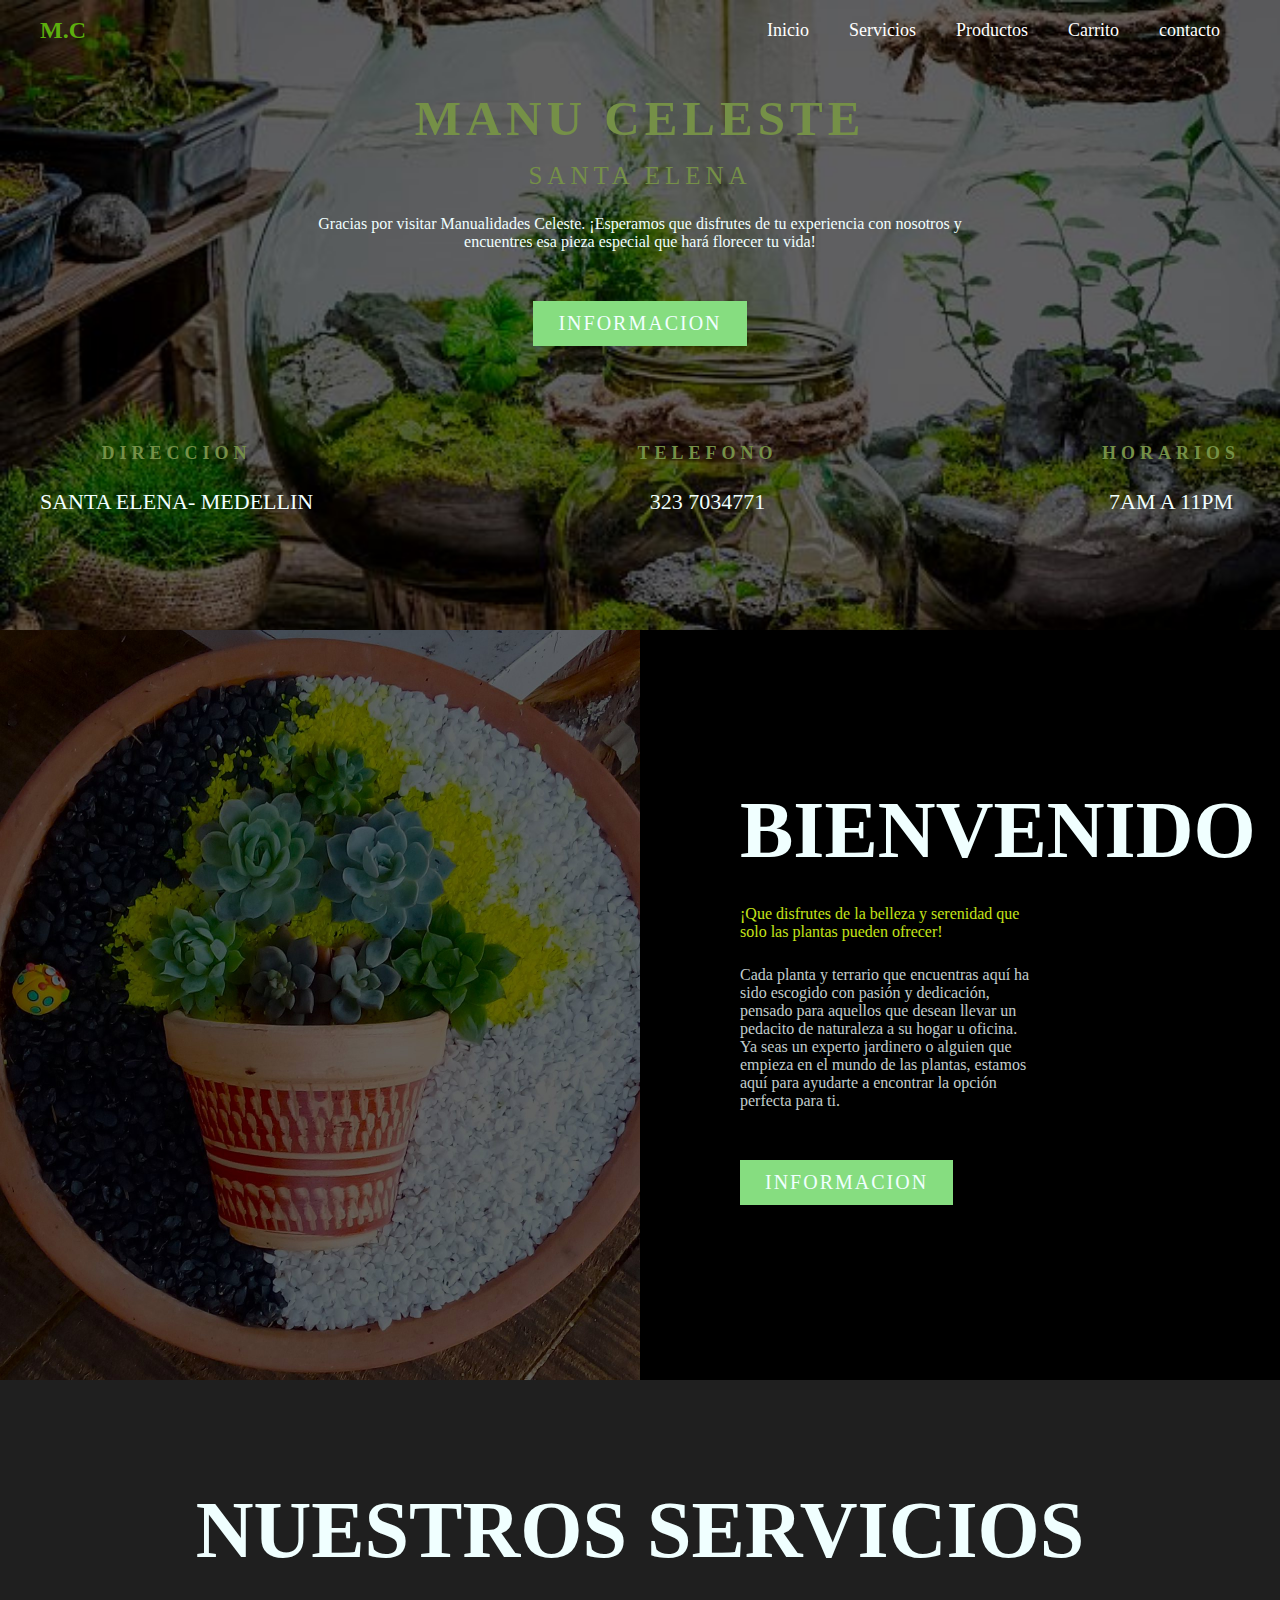
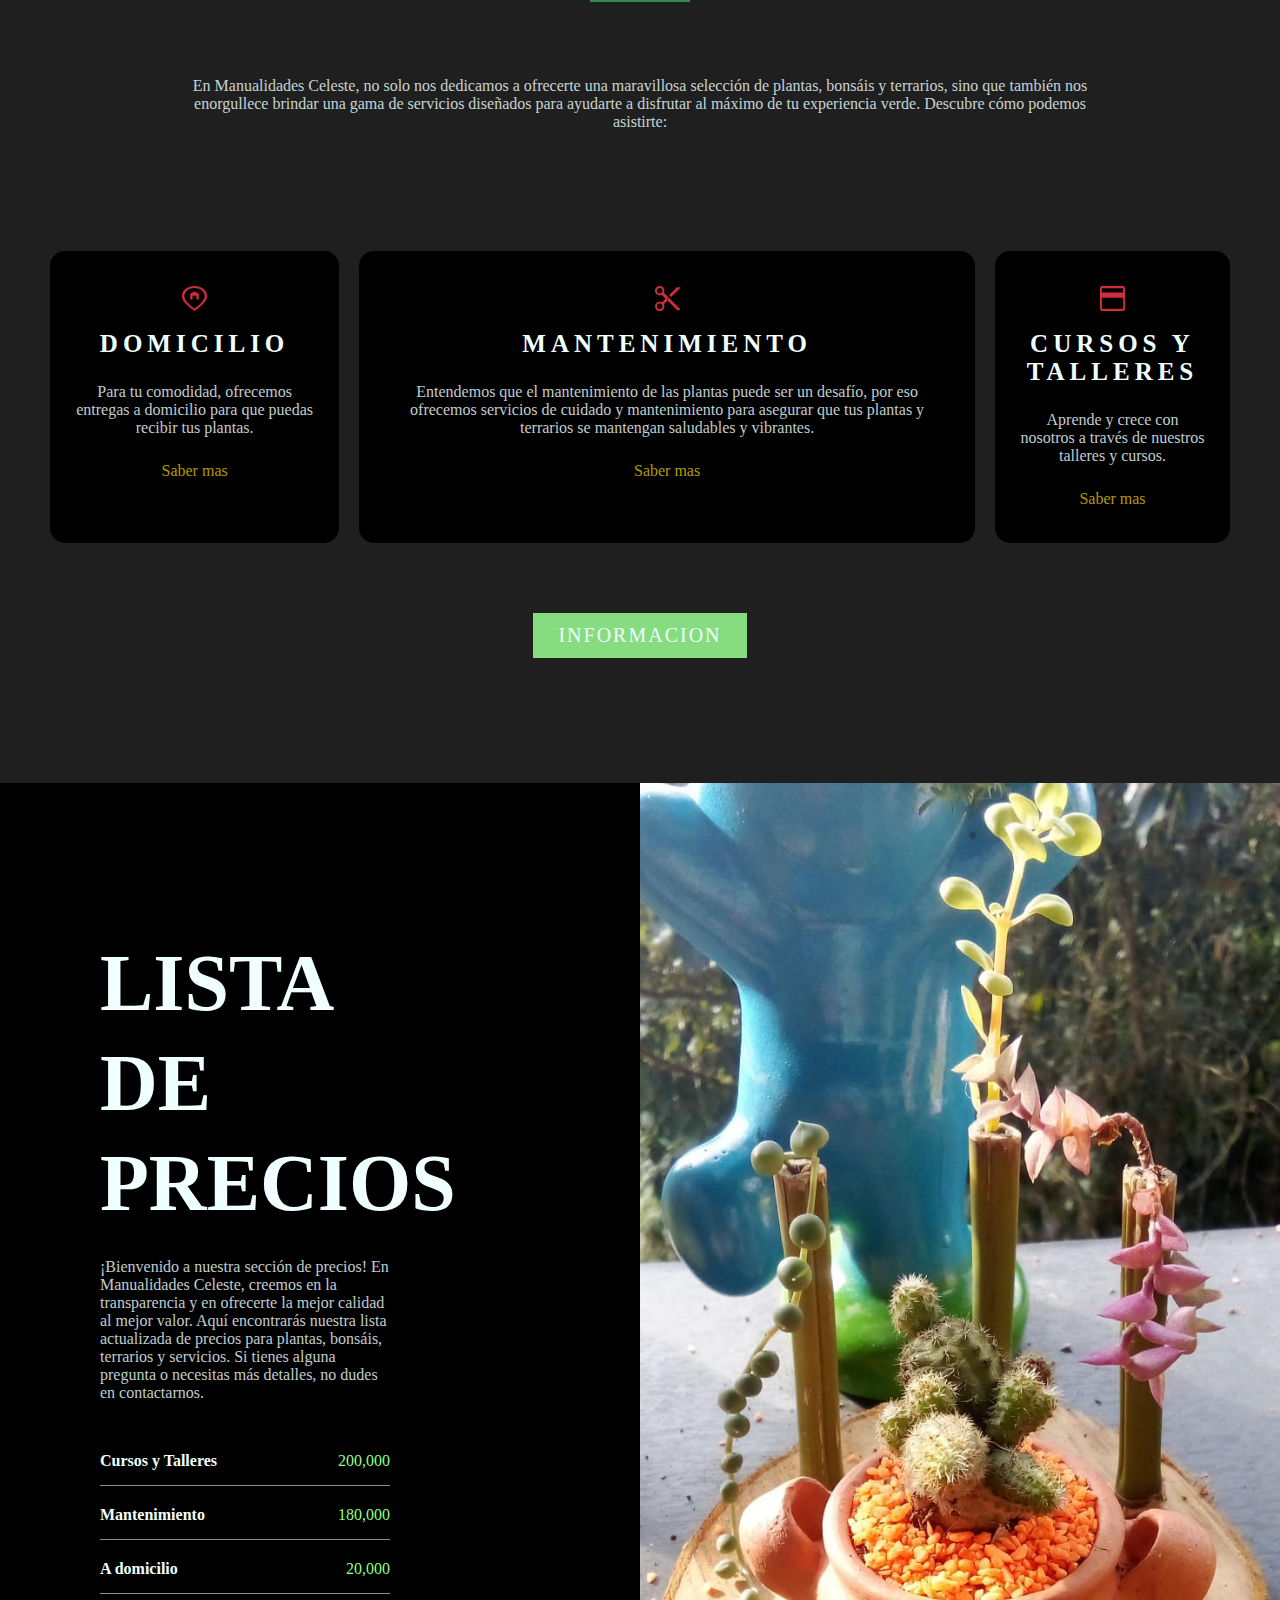
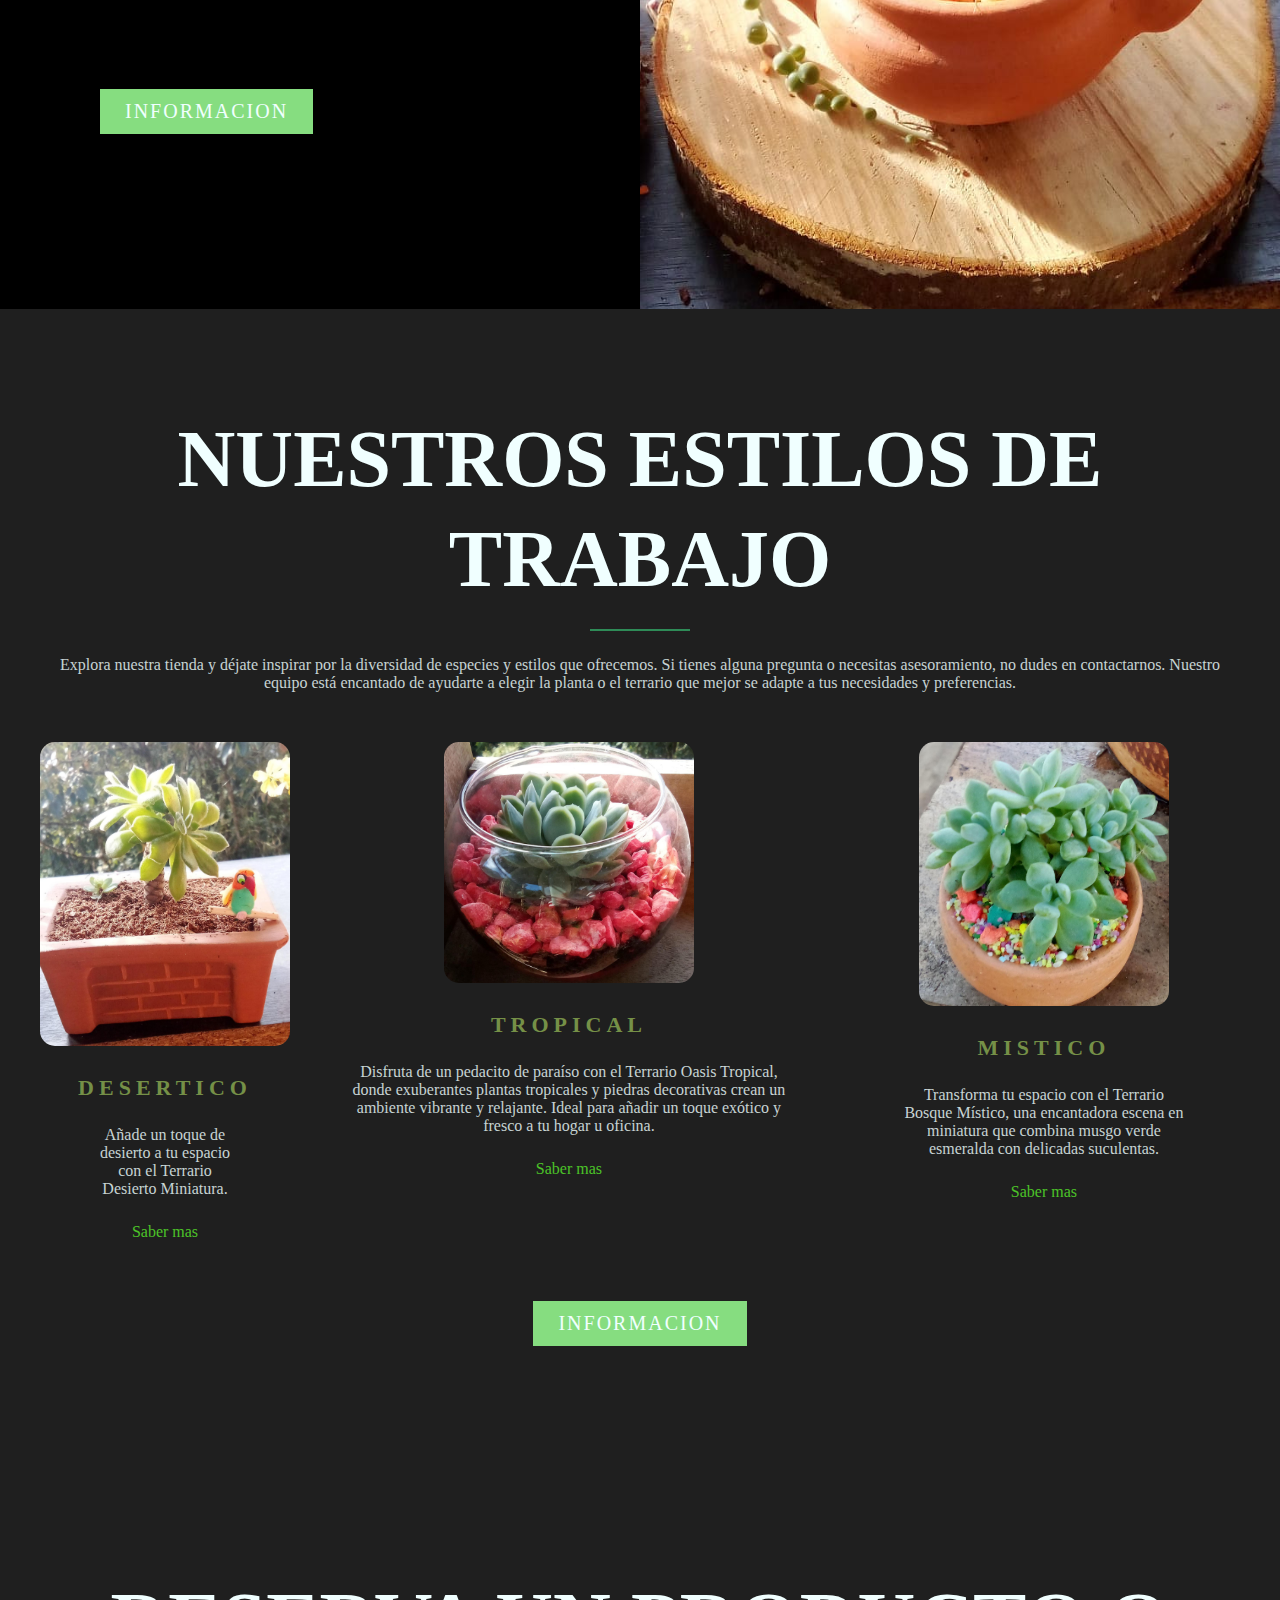
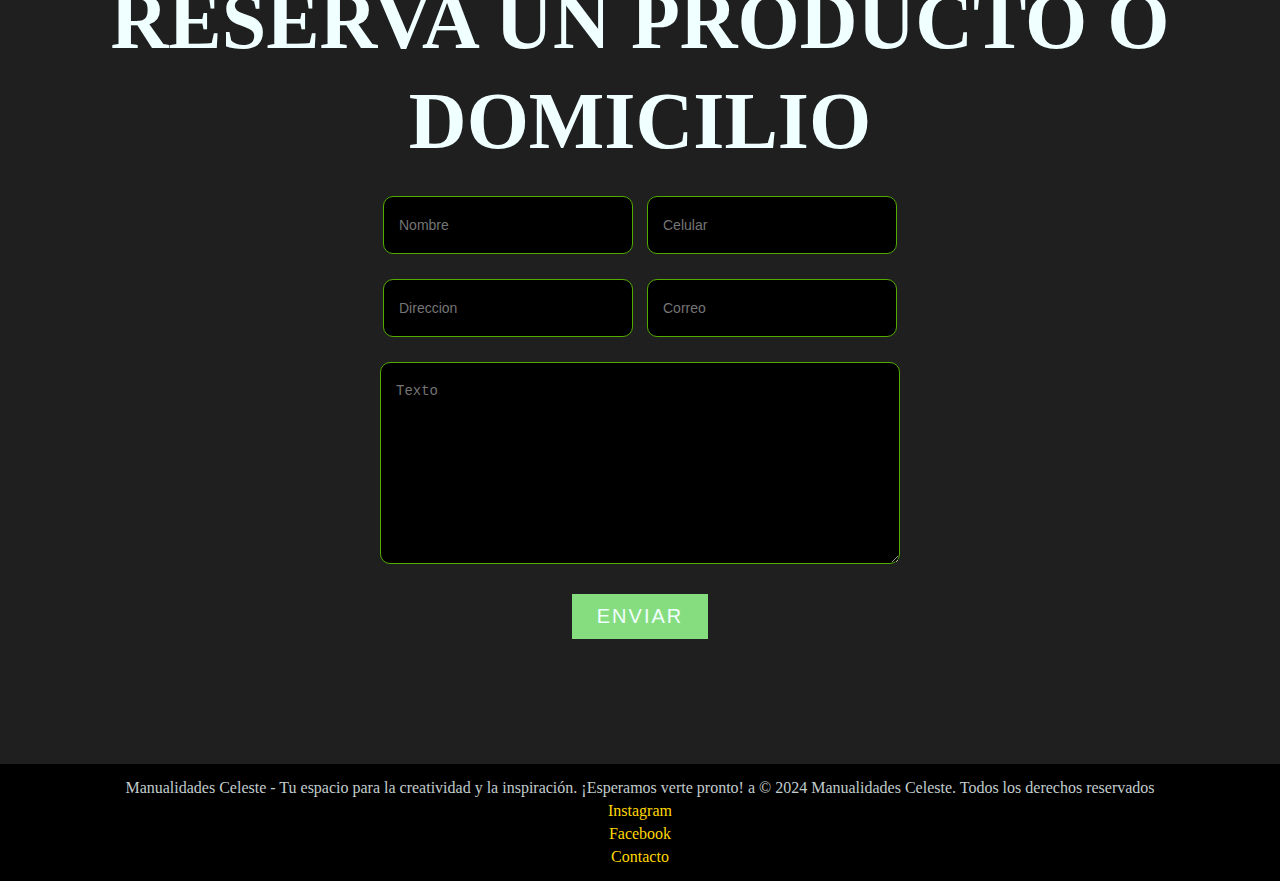
==== commit 1fbc90e1: "Cree la rama productos, y añadi un css a productos" ====
--- a/index.html
+++ b/index.html
@@ -26,7 +26,7 @@
             <li><a href="./Servicios.html"> Servicios</a></li>
             <li><a href="./productos.html"> Productos</a></li>
             <li><a href="./carrito.html"> Carrito</a></li>
-            <li><a href="#Contacto"> contacto</a></li>
+            <li><a href="#contacto"> contacto</a></li>
           </ul>
         </nav>
       </div>
@@ -191,6 +191,13 @@
                 Manualidades Celeste - Tu espacio para la creatividad y la inspiración. ¡Esperamos verte pronto! a
 
                 © 2024 Manualidades Celeste. Todos los derechos reservados            </p>
+                
+                <section id="contacto">
+                    <footer>
+                        <p><a href="https://instagram.com" target="_blank">Instagram</a></p>
+                        <p><a href="https://facebook.com" target="_blank">Facebook</a></p>
+                        <p><a href="mailto:contacto@example.com">Contacto</a></p>
+                    </footer>
         </div>
     </footer id="Contacto">
 <style>
@@ -200,5 +207,6 @@
 
 </style>
 
+</section>
 </body>
 </html>--- a/style.css
+++ b/style.css
@@ -488,4 +488,15 @@
 
 .header {
     background-image: url(images/big.jpeg);
-}+}
+
+
+
+footer p {
+    margin: 5px 0;
+}
+
+footer a {
+    color: #ffd700;
+    text-decoration: none;
+}
